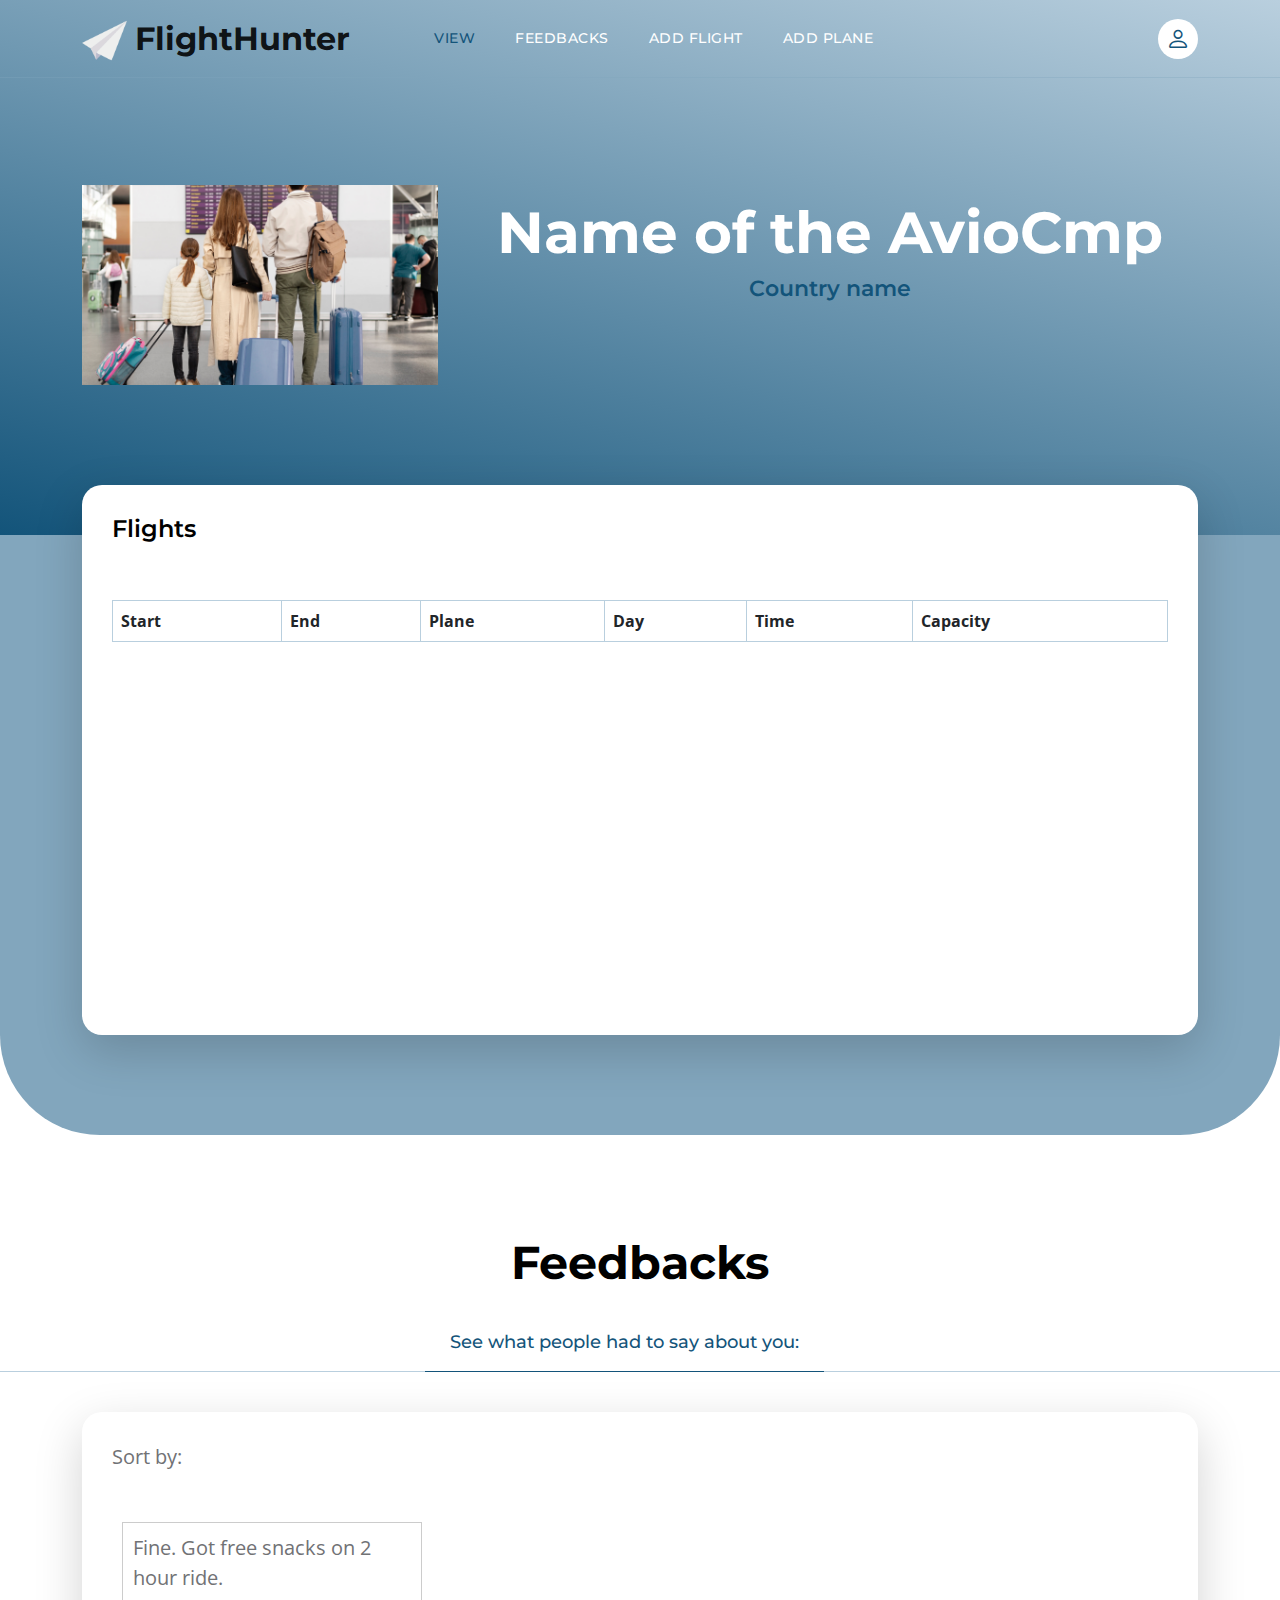
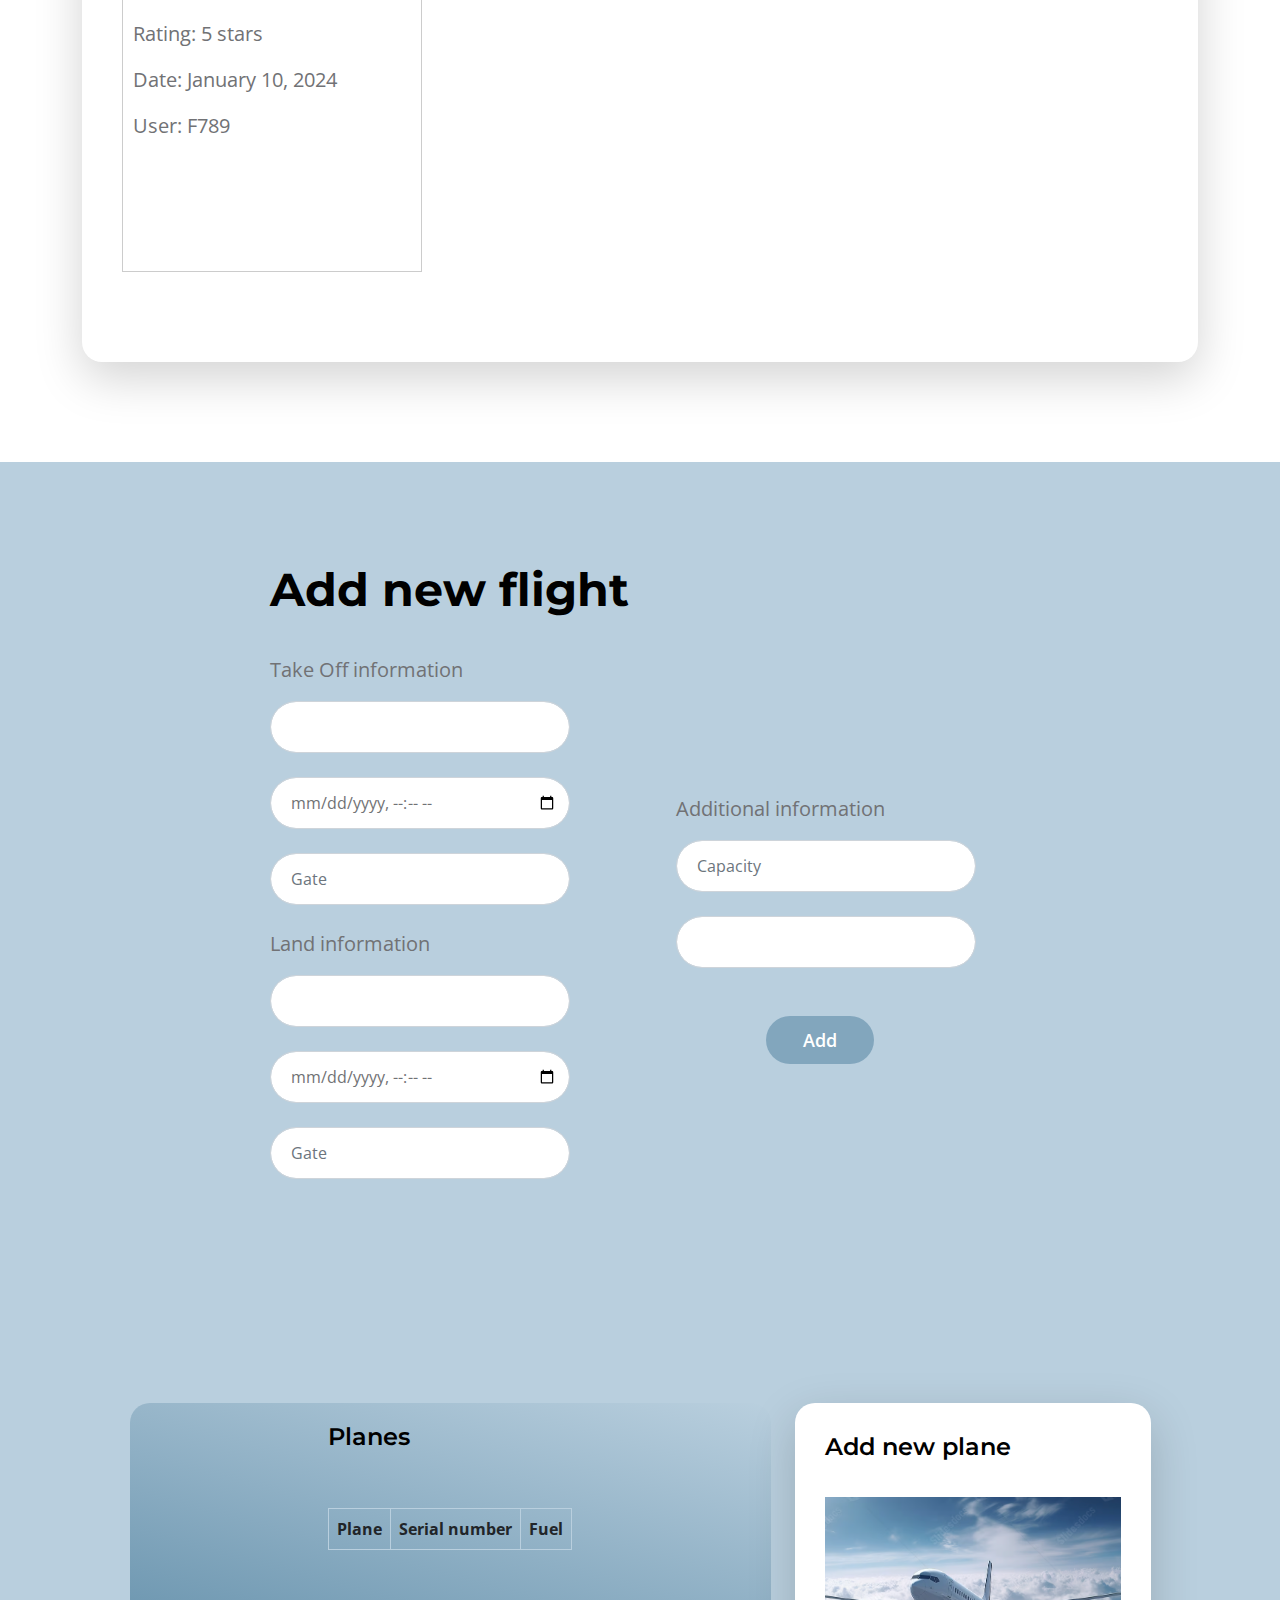
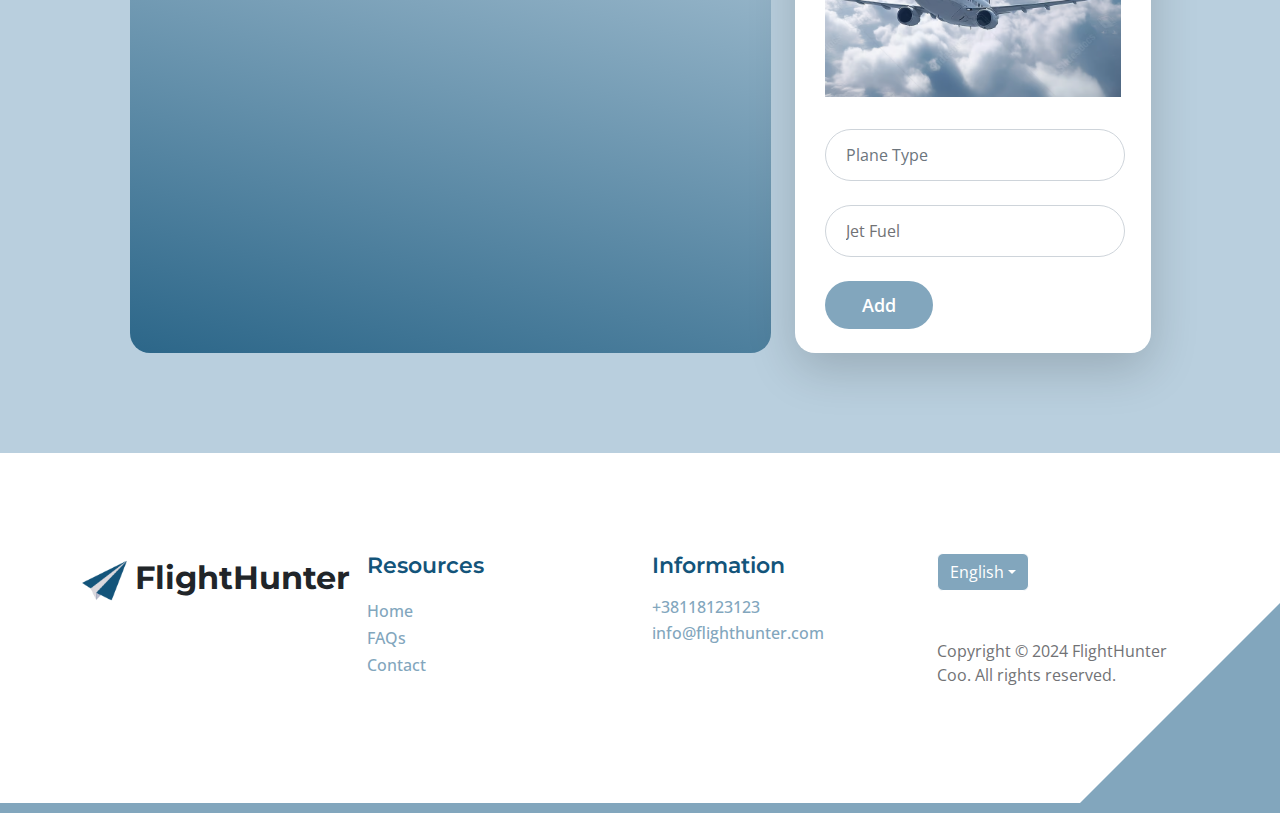
==== Client/companies.html @ 27e5ece5 "picker za datume na osnovu destinacija" ====
<!doctype html>
<html lang="en">
    <head>
        <meta charset="utf-8">
        <meta name="viewport" content="width=device-width, initial-scale=1">
        <title>Company</title>
        <!--CSS-->        
        <link rel="preconnect" href="https://fonts.googleapis.com">     
        <link rel="preconnect" href="https://fonts.gstatic.com" crossorigin>
        <link href="https://fonts.googleapis.com/css2?family=Montserrat:wght@500;600;700&family=Open+Sans&display=swap" rel="stylesheet">                       
        <link href="css/bootstrap.min.css" rel="stylesheet">
        <link href="css/bootstrap-icons.css" rel="stylesheet">
        <link href="css/style.css" rel="stylesheet">      
    </head>
    <body>
        <nav class="navbar navbar-expand-lg">
            <div class="container">
                <a class="navbar-brand" href="#top">
                    <img src="images/logo.png" style="height: 45px;" alt="FlightHunter Logo">
                    <span>FlightHunter</span>
                </a>
                <div class="d-lg-none ms-auto me-4">
                    <a href="#top" class="navbar-icon bi-person smoothscroll"></a>
                </div>

                <button class="navbar-toggler" type="button" data-bs-toggle="collapse" data-bs-target="#navbarNav" aria-controls="navbarNav" aria-expanded="false" aria-label="Toggle navigation">
                    <span class="navbar-toggler-icon"></span>
                </button>

                <div class="collapse navbar-collapse" id="navbarNav">
                    <ul class="navbar-nav ms-lg-5 me-lg-auto">
                        <li class="nav-item">
                            <a class="nav-link click-scroll" href="#section_1">View</a>
                        </li>
                        <li class="nav-item">
                            <a class="nav-link click-scroll" href="#section_2">Feedbacks</a>
                        </li>    
                        <li class="nav-item">
                            <a class="nav-link click-scroll" href="#section_3">Add Flight</a>
                        </li>   
                        <li class="nav-item">
                            <a class="nav-link click-scroll" href="#section_4">Add Plane</a>
                        </li>    
                                                
                    </ul>
                    <!--LOGOVANJE/PRIJAVLJIVANJE-->
                    <div class="d-none d-lg-block nav-item dropdown">
                        <a href="login-register.html" id="button" class="navbar-icon bi-person smoothscroll inactive" role="button" data-bs-toggle="dropdown" aria-expanded="false"></a>
                        <ul class="dropdown-menu dropdown-menu-light" aria-labelledby="navbarLightDropdownMenuLink">
                          <button class="dropdown-item signOut" id="button" type="button">Sign Out</button>
                        </ul>
                    </div>
                    </div>
                </div>
            </div>
        </nav>
        <section class="hero-section d-flex justify-content-center align-items-center" id="section_1">
            <div class="container">
                <div class="row">
                    <div class="col-lg-4 col-12 mx-auto">
                        
                        <img src="images/airport.jpg" class="custom-block-image img-fluid" alt="">
                    </div>
                    <div class="col-lg-8 col-12 mx-auto">
                        
                        <br><br>
                        <h1 class="text-white text-center">Name of the AvioCmp</h1>
                        <h6 class="text-center">Country name</h6>
                    </div>
                </div>
            </div>
        </section>

        <section class="featured-section">
            <div class="container">
                <div class="row justify-content-center">
                    <div class="col-lg-14 col-12 mb-4 mb-lg-0" >
                        <div class="custom-block bg-white shadow-lg">
                            <div class="table-responsive">
                                <h5>Flights</h5><br><br>
                                <table class="flightsTable">
                                    <tr>
                                        <th>Start</th>
                                        <th>End</th>
                                        <th>Plane</th>
                                        <th>Day</th>
                                        <th>Time</th>
                                        <th>Capacity</th>
                                    </tr>
                                </table>
                            </div>                              
                        </div>
                    </div>
                </div>
            </div>
        </section>

        <section class="explore-section section-padding" id="section_2">
            <div class="container">
                <div class="row">
                    <div class="col-12 text-center">
                        <h2 class="mb-4">Feedbacks</h1>
                    </div>
                </div>
            </div>
            <div class="container-fluid">
                <div class="row">
                    <ul class="nav nav-tabs" id="myTab" role="tablist">                           
                        <li class="nav-item" role="presentation">
                            <button class="nav-link active" id="education-tab" data-bs-toggle="tab" data-bs-target="#education-tab-pane" type="button" role="tab" aria-controls="education-tab-pane" aria-selected="false">See what people had to say about you:</button>
                        </li>
                    </ul>
                </div>
            </div>
            <div class="container">
                <div class="row justify-content-center">
                    <div class="col-lg-14 col-12 mb-0" >
                        <div class="custom-block bg-white shadow-lg">
                            <div>
                                <p>Sort by:  </p>
                            </div><br>
                            <div class="feedback-container feedbackList">
                                <div class="feedback-item">
                                    <div class="comment-container">
                                        <p class="comment">Fine. Got free snacks on 2 hour ride.</p>
                                    </div>
                                    <p class="rate">Rating: 5 stars</p>
                                    <p class="date">Date: January 10, 2024</p>
                                    <p class="user">User: F789</p>
                                </div>
                            </div>                            
                        </div>
                    </div>
                </div>
            </div>
        </section>
        <!--ADD NEW FLIGHT-->
        <section class="section-padding contact-section" id="section_3" style="background-color: #b9cfde;">
            <div class="container ">
                <div class="col-lg-9 col-9 mx-auto" style="background-color: #b9cfde;">
                    <div style="background-color: #b9cfde;">
                        <div class="ms-lg-5">
                            <h2 class="mb-4">Add new flight</h2>
                            <div style=" margin-top: 30px">
                                <form method="get" class="custom-form mt-4 pt-2 mb-lg-0 mb-5" role="add">
                                    <div class="row d-flex align-items-center">
                                        <div class="col-lg-6 col-12 mb-4 mb-lg-0">
                                                    <p>Take Off information</p>
                                                    <select type="text" class="form-control takeOffAirportList" id="takeOffAirport" name="takeOffAirport" style="width: 300px;"></select>
                                                    <input type="datetime-local" class="form-control takeOffDate" id="takeOffDate" name="takeOffDate" style="width: 300px;">
                                                    <input type="number" class="form-control takeOffGate" id="takeOffGate" name="takeOffGate" min="1" placeholder="Gate" style="width: 300px;">
                                                    
                                                    <p>Land information</p>
                                                    <select type="text" class="form-control landAirportList" id="landAirport" name="landAirport" style="width: 300px;"></select>
                                                    <input type="datetime-local" class="form-control landDate" id="landDate" name="landDate" style="width: 300px;">
                                                    <input type="number" class="form-control landGate" id="landGate" name="landGate" min="1" placeholder="Gate" style="width: 300px;">
                                                </div>
                                                <br>
                                                <div class="col-lg-6 col-12 align-items-center">
                                                    <p>Additional information</p>
                                                    <input type="number" class="form-control capacity" id="capacity" name="capacity" min="1" placeholder="Capacity" style="width: 300px;">
                                                    <select type="text" class="form-control planeList" id="plane" name="plane" style="width: 300px;"></select><br>
                                                    <input type="button" class="custom-btn addFlight" style="margin-left: 90px;" value="   Add   ">
                                                </div>
                                            </div>                                          
                                        </form>
                                    </div>
                                </div>
                            </div>                      
                    </div>
                </div>
                
            </section>

            <section class="section-padding contact-section" id="section_4" style="background-color: #b9cfde;">
                <div class="container ">
                    <div class="row justify-content-center">
                        <div class="col-lg-7 col-12">
                            <div class="custom-block custom-block-overlay">
                                <div class="d-flex flex-column h-100">
                                    <div class="custom-block-overlay-text d-flex justify-content-center align-items-center">
                                        <div class="table-responsive">
                                            <h5>Planes</h5><br><br>
                                            <table class="planesTable">
                                                <tr>
                                                    <th>Plane</th>
                                                    <th>Serial number</th>
                                                    <th>Fuel</th>
                                                
                                                </tr>
                                            </table>
                                        </div>        
                                    </div>
                                    <div class="section-overlay"></div>
                                </div>
                            </div>
                        </div>
                        <div class="col-lg-4 col-12 mb-4 mb-lg-0">
                            <div class="custom-block bg-white shadow-lg">
                                <div class="align-items-center">
                                    <div class="align-items-center">
                                        <h5 class="mb-2">Add new plane</h5>
                                        <img src="images/picplane.avif" class="custom-block-image img-fluid" style="max-height: 20%;" alt="">
                                        
                                        <div>
                                            <form method="get" class="custom-form mt-4 pt-2 mb-lg-0 mb-5 align-items-center" role="add">
                                                <div class="align-items-center">
                                                    <input type="text" class="form-control planeType" id="planeType" name="planeType" placeholder="Plane Type" style="width: 300px;">
                                                    <select type="text" class="form-control fuelList" id="fuel" name="fuel" style="width: 300px;">
                                                        <option value="jetFuel">Jet Fuel</option>
                                                        <option value="avgas">AVGAS</option>
                                                        <option value="gas">Gasoline</option>
                                                        <option value="bio">Biofuels</option>
                                                        <option value="jetA">Jet A</option>
                                                        <option value="jetB">Jet B</option>
                                                    </select>
                                                    <input type="button" class="custom-btn addPlane" value="   Add   ">                                                                                           
                                                </div>
                                            </form>
                                        </div>
                                    </div>
                                </div>                              
                            </div>
                        </div>
                    </div>
                </div>
                    
            </section>
            
        </main>

<footer class="site-footer section-padding">
            <div class="container">
                <div class="row">
                    <div class="col-lg-3 col-12 mb-4 pb-2">
                        <a class="navbar-brand mb-2" href="#top">
                            <img src="images/logo-dark.png" style="height: 45px;" alt="FlightHunter Logo">
                            <span>FlightHunter</span>
                        </a>
                    </div>
                    <div class="col-lg-3 col-md-4 col-6">
                        <h6 class="site-footer-title mb-3">Resources</h6>
                        <ul class="site-footer-links">
                            <li class="site-footer-link-item">
                                <a href="#" class="site-footer-link">Home</a>
                            </li>
                            <li class="site-footer-link-item">
                                <a href="#" class="site-footer-link">FAQs</a>
                            </li>
                            <li class="site-footer-link-item">
                                <a href="#" class="site-footer-link">Contact</a>
                            </li>
                        </ul>
                    </div>
                    <div class="col-lg-3 col-md-4 col-6 mb-4 mb-lg-0">
                        <h6 class="site-footer-title mb-3">Information</h6>

                        <p class="text-white d-flex mb-1">
                            <a href="tel: 305-240-9671" class="site-footer-link">
                                +38118123123
                            </a>
                        </p>
                        <p class="text-white d-flex">
                            <a href="mailto:info@company.com" class="site-footer-link">
                                info@flighthunter.com
                            </a>
                        </p>
                    </div>
                    <!--Odabir jezika, nema potrebe da realizujemo-->
                    <div class="col-lg-3 col-md-4 col-12 mt-4 mt-lg-0 ms-auto">
                        <div class="dropdown">
                            <button class="btn btn-secondary dropdown-toggle" type="button" data-bs-toggle="dropdown" aria-expanded="false">
                            English</button>
                            <ul class="dropdown-menu">
                                <li><button class="dropdown-item" type="button">Serbian</button></li>
                            </ul>
                        </div>

                        <p class="copyright-text mt-lg-5 mt-4">Copyright © 2024 FlightHunter Coo. All rights reserved.
                        
                    </div>

                </div>
            </div>
        </footer>


        <!-- JAVASCRIPT FILES -->
        <script src="js/jquery.min.js"></script>
        <script src="js/bootstrap.bundle.min.js"></script>
        <script src="js/jquery.sticky.js"></script>
        <script src="js/click-scroll.js"></script>
        <script src="js/custom.js"></script>
        <script src="js/companyView.js" type="module"></script>

    </body>
    </html>
---- Client/css/style.css ----
:root {
  --white-color:                  #ffffff;
  --primary-color:                #13547a;
  --secondary-color:              #82A6BD;
  --section-bg-color:             #f0f8ff;
  --custom-btn-bg-color:          #82A6BD;
  --custom-btn-bg-hover-color:    #13547a;
  --dark-color:                   #000000;
  --p-color:                      #717275;
  --border-color:                 #4B7D9C;
  --link-hover-color:             #13547a;

  --body-font-family:             'Open Sans', sans-serif;
  --title-font-family:            'Montserrat', sans-serif;

  --h1-font-size:                 58px;
  --h2-font-size:                 46px;
  --h3-font-size:                 32px;
  --h4-font-size:                 28px;
  --h5-font-size:                 24px;
  --h6-font-size:                 22px;
  --p-font-size:                  20px;
  --menu-font-size:               14px;
  --btn-font-size:                18px;
  --copyright-font-size:          16px;

  --border-radius-large:          100px;
  --border-radius-medium:         20px;
  --border-radius-small:          10px;

  --font-weight-normal:           400;
  --font-weight-medium:           500;
  --font-weight-semibold:         600;
  --font-weight-bold:             700;
}

body {
  background-color: var(--white-color);
  font-family: var(--body-font-family); 
}
h2,
h3,
h4,
h5,
h6 {
  color: var(--dark-color);
}
h1,
h2,
h3,
h4,
h5,
h6 {
  font-family: var(--title-font-family); 
  font-weight: var(--font-weight-semibold);
}

h1 {
  font-size: var(--h1-font-size);
  font-weight: var(--font-weight-bold);
}

h2 {
  font-size: var(--h2-font-size);
  font-weight: var(--font-weight-bold);
}

h3 {
  font-size: var(--h3-font-size);
}

h4 {
  font-size: var(--h4-font-size);
}

h5 {
  font-size: var(--h5-font-size);
}

h6 {
  color: var(--primary-color);
  font-size: var(--h6-font-size);
}

p {
  color: var(--p-color);
  font-size: var(--p-font-size);
  font-weight: var(--font-weight-normal);
}

ul li {
  color: var(--p-color);
  font-size: var(--p-font-size);
  font-weight: var(--font-weight-normal);
}

a, 
button {
  touch-action: manipulation;
  transition: all 0.3s;
}

a {
  display: inline-block;
  color: var(--primary-color);
  text-decoration: none;
}

a:hover {
  color: var(--link-hover-color);
}

b,
strong {
  font-weight: var(--font-weight-bold);
}


/*SECTION*/
.section-padding {
  padding-top: 100px;
  padding-bottom: 100px;
}
.section-bg {
  background-color: var(--section-bg-color);
}
.section-overlay {
  background-image: linear-gradient(15deg, #13547a 0%, #B9CFDE 100%);
  position: absolute;
  top: 0;
  left: 0;
  pointer-events: none;
  width: 100%;
  height: 100%;
  opacity: 0.85;
}
.section-overlay + .container {
  position: relative;
}
.tab-content {
  background-color: var(--white-color);
  border-radius: var(--border-radius-medium);
}
.nav-tabs {
  border-bottom: 1px solid #B9CFDE;
  margin-bottom: 40px;
  justify-content: center;
}
.nav-tabs .nav-link {
  border-radius: 0;
  border-top: 0;
  border-right: 0;
  border-left: 0;
  color: var(--p-color);
  font-family: var(--title-font-family);
  font-size: var(--btn-font-size);
  font-weight: var(--font-weight-medium);
  padding: 15px 25px;
  transition: all 0.3s;
}
.nav-tabs .nav-link:first-child {
  margin-right: 20px;
}
.nav-tabs .nav-item.show .nav-link, 
.nav-tabs .nav-link.active,
.nav-tabs .nav-link:focus, 
.nav-tabs .nav-link:hover {
  border-bottom-color: var(--primary-color);
  color: var(--primary-color);
}


/*CUSTOM ICON COLOR*/
.custom-icon {
  color: var(--secondary-color);
}


/*CUSTOM BUTTON*/
.custom-btn {
  background: var(--custom-btn-bg-color);
  border: 2px solid transparent;
  border-radius: var(--border-radius-large);
  color: var(--white-color);
  font-size: var(--btn-font-size);
  font-weight: var(--font-weight-semibold);
  line-height: normal;
  transition: all 0.3s;
  padding: 10px 20px;
}
.custom-btn:hover {
  background: var(--custom-btn-bg-hover-color);
  color: var(--white-color);
}
.custom-border-btn {
  background: transparent;
  border: 2px solid var(--custom-btn-bg-color);
  color: var(--custom-btn-bg-color);
}
.custom-border-btn:hover {
  background: var(--custom-btn-bg-color);
  border-color: transparent;
  color: var(--white-color);
}
.custom-btn-bg-white {
  border-color: var(--white-color);
  color: var(--white-color);
}


/*SITE HEADER*/
.site-header {
  background-image: linear-gradient(15deg, #13547a 0%, #B9CFDE 100%);
  padding-top: 150px;
  padding-bottom: 80px;
}
.site-header .container {
  height: 100%;
}
.breadcrumb-item+.breadcrumb-item::before,
.breadcrumb-item a:hover,
.breadcrumb-item.active {
  color: var(--white-color);
}
.site-header .custom-icon {
  color: var(--white-color);
  font-size: var(--h4-font-size);
}
.site-header .custom-icon:hover {
  color: var(--secondary-color);
}
/*NAVIGATION*/
.sticky-wrapper {
  position: absolute;
  top: 0;
  right: 0;
  left: 0;
}
.sticky-wrapper.is-sticky .navbar {
  background-color: var(--secondary-color);
}
.navbar {
  background: transparent;
  border-bottom: 1px solid rgba(130, 166, 189, 0.35);
  z-index: 9;
}
.navbar-brand,
.navbar-brand:hover {
  font-size: var(--h3-font-size);
  font-weight: var(--font-weight-bold);
  display: block;
}
.navbar-brand span {
  font-family: var(--title-font-family);
}
.navbar-expand-lg .navbar-nav .nav-link {
  border-radius: var(--border-radius-large);
  margin: 10px;
  padding: 10px;
}
.navbar-nav .nav-link {
  display: inline-block;
  color: var(--white-color);
  font-family: var(--title-font-family); 
  font-size: var(--menu-font-size);
  font-weight: var(--font-weight-medium);
  text-transform: uppercase;
  letter-spacing: 0.5px;
  position: relative;
  padding-top: 15px;
  padding-bottom: 15px;
}
.navbar-nav .nav-link.active, 
.navbar-nav .nav-link:hover {
  color: var(--primary-color);
}
.navbar .dropdown-menu {
  background: var(--white-color);
  box-shadow: 0 1rem 3rem rgba(0,0,0,.175);
  border: 0;
  display: inherit;
  opacity: 0;
  min-width: 9rem;
  margin-top: 20px;
  padding: 13px 0 10px 0;
  transition: all 0.3s;
  pointer-events: none;
}
.navbar .dropdown-menu::before {
  content: "";
  width: 0;
  height: 0;
  border-left: 20px solid transparent;
  border-right: 20px solid transparent;
  border-bottom: 15px solid var(--white-color);
  position: absolute;
  top: -10px;
  left: 10px;
}
.navbar .dropdown-item {
  display: inline-block;
  color: var(--p-bg-color);
  font-family: var(--title-font-family); 
  font-size: var(--menu-font-size);
  font-weight: var(--font-weight-medium);
  text-transform: uppercase;
  letter-spacing: 0.5px;
  position: relative;
}
.navbar .dropdown-item.active, 
.navbar .dropdown-item:active,
.navbar .dropdown-item:focus, 
.navbar .dropdown-item:hover {
  background: transparent;
  color: var(--primary-color);
}
.navbar .dropdown-toggle::after {
  content: "\f282";
  display: inline-block;
  font-family: bootstrap-icons !important;
  font-size: var(--copyright-font-size);
  font-style: normal;
  font-weight: normal !important;
  font-variant: normal;
  text-transform: none;
  line-height: 1;
  vertical-align: -.125em;
  -webkit-font-smoothing: antialiased;
  -moz-osx-font-smoothing: grayscale;
  position: relative;
  left: 2px;
  border: 0;
}
@media screen and (min-width: 992px) {
  .navbar .dropdown:hover .dropdown-menu {
    opacity: 1;
    margin-top: 0;
    pointer-events: auto;
  }
}
.navbar-icon {
  background: var(--white-color);
  border-radius: var(--border-radius-large);
  display: inline-block;
  font-size: var(--h5-font-size);
  width: 40px;
  height: 40px;
  line-height: 40px;
  text-align: center;
  transition: all 0.3s ease;
}

.navbar-icon:hover {
  background: var(--primary-color);
  color: var(--white-color);
}

.navbar-toggler {
  border: 0;
  padding: 0;
  cursor: pointer;
  margin: 0;
  width: 30px;
  height: 35px;
  outline: none;
}

.navbar-toggler:focus {
  outline: none;
  box-shadow: none;
}

.navbar-toggler[aria-expanded="true"] .navbar-toggler-icon {
  background: transparent;
}

.navbar-toggler[aria-expanded="true"] .navbar-toggler-icon:before,
.navbar-toggler[aria-expanded="true"] .navbar-toggler-icon:after {
  transition: top 300ms 50ms ease, -webkit-transform 300ms 350ms ease;
  transition: top 300ms 50ms ease, transform 300ms 350ms ease;
  transition: top 300ms 50ms ease, transform 300ms 350ms ease, -webkit-transform 300ms 350ms ease;
  top: 0;
}

.navbar-toggler[aria-expanded="true"] .navbar-toggler-icon:before {
  transform: rotate(45deg);
}

.navbar-toggler[aria-expanded="true"] .navbar-toggler-icon:after {
  transform: rotate(-45deg);
}

.navbar-toggler .navbar-toggler-icon {
  background: var(--white-color);
  transition: background 10ms 300ms ease;
  display: block;
  width: 30px;
  height: 2px;
  position: relative;
}

.navbar-toggler .navbar-toggler-icon:before,
.navbar-toggler .navbar-toggler-icon:after {
  transition: top 300ms 350ms ease, -webkit-transform 300ms 50ms ease;
  transition: top 300ms 350ms ease, transform 300ms 50ms ease;
  transition: top 300ms 350ms ease, transform 300ms 50ms ease, -webkit-transform 300ms 50ms ease;
  position: absolute;
  right: 0;
  left: 0;
  background: var(--white-color);
  width: 30px;
  height: 2px;
  content: '';
}

.navbar-toggler .navbar-toggler-icon::before {
  top: -8px;
}

.navbar-toggler .navbar-toggler-icon::after {
  top: 8px;
}

/*SECTIONS*/
.hero-section {
  background-image: linear-gradient(15deg, #13547a 0%, #B9CFDE 100%);
  position: relative;
  overflow: hidden;
  padding-top: 150px;
  padding-bottom: 150px;
}

.hero-section .input-group {
  background-color: var(--white-color);
  border-radius: var(--border-radius-large);
  padding: 10px 15px;
}

.hero-section .input-group-text {
  background-color: transparent;
  border: 0;
}

.hero-section input[type="search"] {
  border: 0;
  box-shadow: none;
  margin-bottom: 0;
  padding-left: 0;
}

.hero-section button[type="submit"] {
  background-color: var(--primary-color);
  border: 0;
  border-radius: var(--border-radius-large) !important;
  color: var(--white-color);
  max-width: 150px;
}


/*SECTIONS-SEPARATE*/
.featured-section {
  background-color: var(--secondary-color);
  border-radius: 0 0 100px 100px;
  padding-bottom: 100px;
}

.featured-section .row {
  position: relative;
  bottom: 50px; 
  margin-bottom: -50px; 
}

.custom-block {
  border-radius: var(--border-radius-medium);
  position: relative;
  overflow: hidden;
  padding: 30px;
  transition: all 0.3s ease;
  height: 550px;
}

.custom-block:hover {
  background-color: var(--secondary-color);
  transform: translateY(-3px);
}

.custom-block > a {
  width: 100%;
}

.custom-block-image {
  display: block;
  width: 100%;
  height: 200px;
  object-fit: cover;
  margin-top: 35px;
}

.custom-block .rounded-pill {
  border-radius: 5px !important;
  display: flex;
  justify-content: center;
  text-align: center;
  width: 30px;
  height: 30px;
  line-height: 20px;
}

.custom-block-overlay {
  height: 100%;
  min-height: 550px; 
  padding: 0;
}

.custom-block-overlay > a {
  height: 100%;
}

.custom-block-overlay .custom-block-image {
  border-radius: var(--border-radius-medium);
  display: block;
  height: 100%;
  margin-top: 0;
}

.custom-block-overlay-text {
  position: absolute;
  z-index: 2;
  top: 0;
  right: 0;
  left: 0;
  padding: 20px; 
}

/*TABLE*/
table {
  font-family: 'Open Sans', sans-serif;
  border-collapse: collapse;
  width: 100%;
  border-radius: var(--border-radius-large);
  margin-bottom: 5px;
  padding-top: 5px;
  padding-bottom: 5px;
  padding-left: 15px;
  outline: none;
}

td, th {
  border: 1px solid #b9cfde;
  text-align: left;
  padding: 8px;
}

tr:nth-child(even) {
  background-color: #b9cfde;
}
/*FEEDBACK*/
.feedback-container {
  display: flex;
  overflow-x: auto;
  white-space: nowrap;
  padding: 10px;
}

.feedback-item {
  flex: 0 0 auto;
  width: 300px; 
  height: 350px;
  margin-right: 10px;
  border: 1px solid #ccc; 
  padding: 10px;
  
}
.feedback-items {
  flex: 0 0 auto;
  width:98%; 
  height: 20%;
  margin-right: 10px;
  border: 1px solid #ccc; 
  padding: 10px;
  
}

.comment-container {
  margin-bottom: 10px; 
  overflow: hidden;
  text-overflow: ellipsis;
  white-space: normal;
}


.feedback-item:hover {
  background-color: #E3EEF7;
}
/*PAGINATION*/
.pagination {
  margin-top: 40px;
}
.page-link {
  border: 0;
  border-radius: var(--border-radius-small);
  color: var(--p-color);
  font-family: var(--title-font-family);
  margin: 0 5px;
  padding: 10px 20px;
}
.page-link:hover,
.page-item:first-child .page-link:hover,
.page-item:last-child .page-link:hover {
  background-color: var(--secondary-color);
  color: var(--white-color);
}
.page-item:first-child .page-link {
  margin-right: 10px;
}
.page-item:first-child .page-link,
.page-item:last-child .page-link {
  background-color: var(--section-bg-color);
  border-radius: var(--border-radius-small);
}
.active>.page-link, .page-link.active {
  background-color: var(--secondary-color);
  border-color: var(--secondary-color);
}

/*FORM*/
.custom-form .form-control {
  border-radius: var(--border-radius-large);
  color: var(--p-color);
  margin-bottom: 24px;
  padding-top: 13px;
  padding-bottom: 13px;
  padding-left: 20px;
  outline: none;
}

.form-floating>label {
  padding-left: 20px;
}

.custom-form button[type="submit"] {
  background: var(--custom-btn-bg-color);
  border: none;
  border-radius: var(--border-radius-large);
  color: var(--white-color);
  font-family: var(--title-font-family);
  font-size: var(--p-font-size);
  font-weight: var(--font-weight-semibold);
  transition: all 0.3s;
  margin-bottom: 0;
}

.custom-form button[type="submit"]:hover,
.custom-form button[type="submit"]:focus {
  background: var(--custom-btn-bg-hover-color);
  border-color: transparent;
}


/*FOOTER*/
.site-footer {
  border-bottom: 10px solid var(--secondary-color);
  position: relative;
}

.site-footer::after {
  content: "";
  position: absolute;
  bottom: 0;
  right: 0;
  width: 0;
  height: 0;
  border-style: solid;
  border-width: 0 0 200px 200px;
  border-color: transparent transparent var(--secondary-color) transparent;
  pointer-events: none;
}

.site-footer-title {
  color: var(--primary-color); 
}

.site-footer .dropdown-menu {
  padding: 0;
}

.site-footer .dropdown-item {
  color: var(--p-color);
  font-size: var(--menu-font-size);
  font-weight: var(--font-weight-medium);
  padding: 4px 18px;
}

.site-footer .dropdown-item:hover {
  background-color: transparent;
  color: var(--primary-color);
}

.site-footer .dropdown-menu li:first-child .dropdown-item {
  padding-top: 10px;
}

.site-footer .dropdown-menu li:last-child .dropdown-item {
  padding-bottom: 12px;
}

.site-footer .dropdown-toggle {
  background-color: var(--secondary-color);
  border-color: var(--white-color);
}

.site-footer .dropdown-toggle:hover {
  background-color: var(--primary-color);
  border-color: transparent;
}

.site-footer-links {
  padding-left: 0;
}

.site-footer-link-item {
  display: block;
  list-style: none;
  line-height: normal;
}

.site-footer-link {
  color: var(--secondary-color);
  font-size: var(--copyright-font-size);
  font-weight: var(--font-weight-medium);
  line-height: normal;
}

.copyright-text {
  font-size: var(--copyright-font-size);
}



/*RESPONSIVE*/
@media screen and (max-width: 991px) {
  h1 {
    font-size: 48px;
  }

  h2 {
    font-size: 36px;
  }

  h3 {
    font-size: 32px;
  }

  h4 {
    font-size: 28px;
  }

  h5 {
    font-size: 20px;
  }

  h6 {
    font-size: 18px;
  }

  .section-padding {
    padding-top: 50px;
    padding-bottom: 50px;
  }
  
  .navbar {
    background-color: var(--secondary-color);
  }

  .navbar-nav .dropdown-menu {
    position: relative;
    left: 10px;
    opacity: 1;
    pointer-events: auto;
    max-width: 155px;
    margin-top: 10px;
    margin-bottom: 15px;
  }

  .navbar-expand-lg .navbar-nav {
    padding-bottom: 20px;
  }

  .navbar-expand-lg .navbar-nav .nav-link {
    padding: 0;
  }

  .nav-tabs .nav-link:first-child {
    margin-right: 5px;
  }

  .nav-tabs .nav-link {
    font-size: var(--copyright-font-size);
    padding: 10px;
  }

  .featured-section {
    border-radius: 0 0 80px 80px;
    padding-bottom: 50px;
  }

  .custom-block-topics-listing .custom-block-image {
    width: auto;
  }

  .custom-block-topics-listing > .d-flex,
  .custom-block-topics-listing-info,
  .custom-block-topics-listing a {
    flex-direction: column;
  }

  .timeline-container .vertical-scrollable-timeline .list-progress {
    height: 75%;
  }

  .timeline-container .vertical-scrollable-timeline li {
    padding-left: 135px;
  }

  .subscribe-form-wrap {
    padding-top: 30px;
    padding-bottom: 0;
  }
}

@media screen and (max-width: 480px) {
  h1 {
    font-size: 36px;
  }

  h2 {
    font-size: 28px;
  }

  h3 {
    font-size: 26px;
  }

  h4 {
    font-size: 22px;
  }

  h5 {
    font-size: 20px;
  }
}

#login-container, #register-container, #comp-container {
  background-color: rgba(255, 255, 255, 0.8);
  padding: 30px; 
  border-radius: 10px;
  text-align: center;
  border-radius: (--border-radius-small);
  transition: all 0.3s; 
  margin: 0 auto;
}
#register-link, #login-link, #comp-link{
  cursor: pointer;
  color:  #13547a;
  text-decoration: underline;
}
#register-container {
  width: 500%; 
  display: none;
}
#comp-container {
  display: none;
}
.n2 {
  background-color: #13547a;
  color: white;
  padding: 10px;
  width: 100%;
  text-align: center;
  position: fixed;
}
#f2 {
  background-color: #13547a;
  color: white;
  padding: 10px;
  width: 100%;
  text-align: center;
  position: fixed;
  bottom: 0;
}
#banner{
  background: transparent; 
  color: #13547a;
  padding: 10px; 
  width: 100%; 
  text-align: center; 
  position: fixed; 
  top: 0;
  z-index: 1000; 
}
#banner img {
  width: 50px; 
  margin-right: 10px;
}
#banner h2 {
  display: inline-block;
}
/*FAQs */             
.faq-section .accordion-item {
  border: 0;
}
.faq-section .accordion-button {
  font-size: var(--h6-font-size);
  font-weight: var(--font-weight-semibold);
}
.faq-section .accordion-item:first-of-type .accordion-button {
  border-radius: var(--border-radius-large);
}
.faq-section .accordion-button:not(.collapsed) {
  border-radius: var(--border-radius-large);
  box-shadow: none;
  color: var(--primary-color);
}
.faq-section .accordion-body {
  color: var(--p-color);
  font-size: var(--btn-font-size);
  line-height: 40px;
}
.google-map {
  border-radius: var(--border-radius-medium);
}
.contact-form .form-floating>textarea {
  border-radius: var(--border-radius-medium);
  height: 150px;
}

.custom-block-blue {
  border-radius: var(--border-radius-medium);
  position: relative;
  overflow: hidden;
  padding: 30px;
  transition: all 0.3s ease;
  height: 550px;
}
.custom-block-blue:hover {
  background-color: #bcd7e8;
  transform: translateY(-3px);
}
.rating {
  font-size: 24px;
  cursor: pointer;
}

.rating i {
  color: white;
}

.rating i:hover,
.rating i.active {
  color: var(--primary-color);
}
.custom-form .form-control1 {
  border-radius: var(--border-radius-medium);
  color: var(--p-color);
  margin-bottom: 24px;
  padding-top: 13px;
  padding-bottom: 13px;
  padding-left: 20px;
  outline: none;
  width: 100%;
  resize: none; 
  height: 220px; 
}
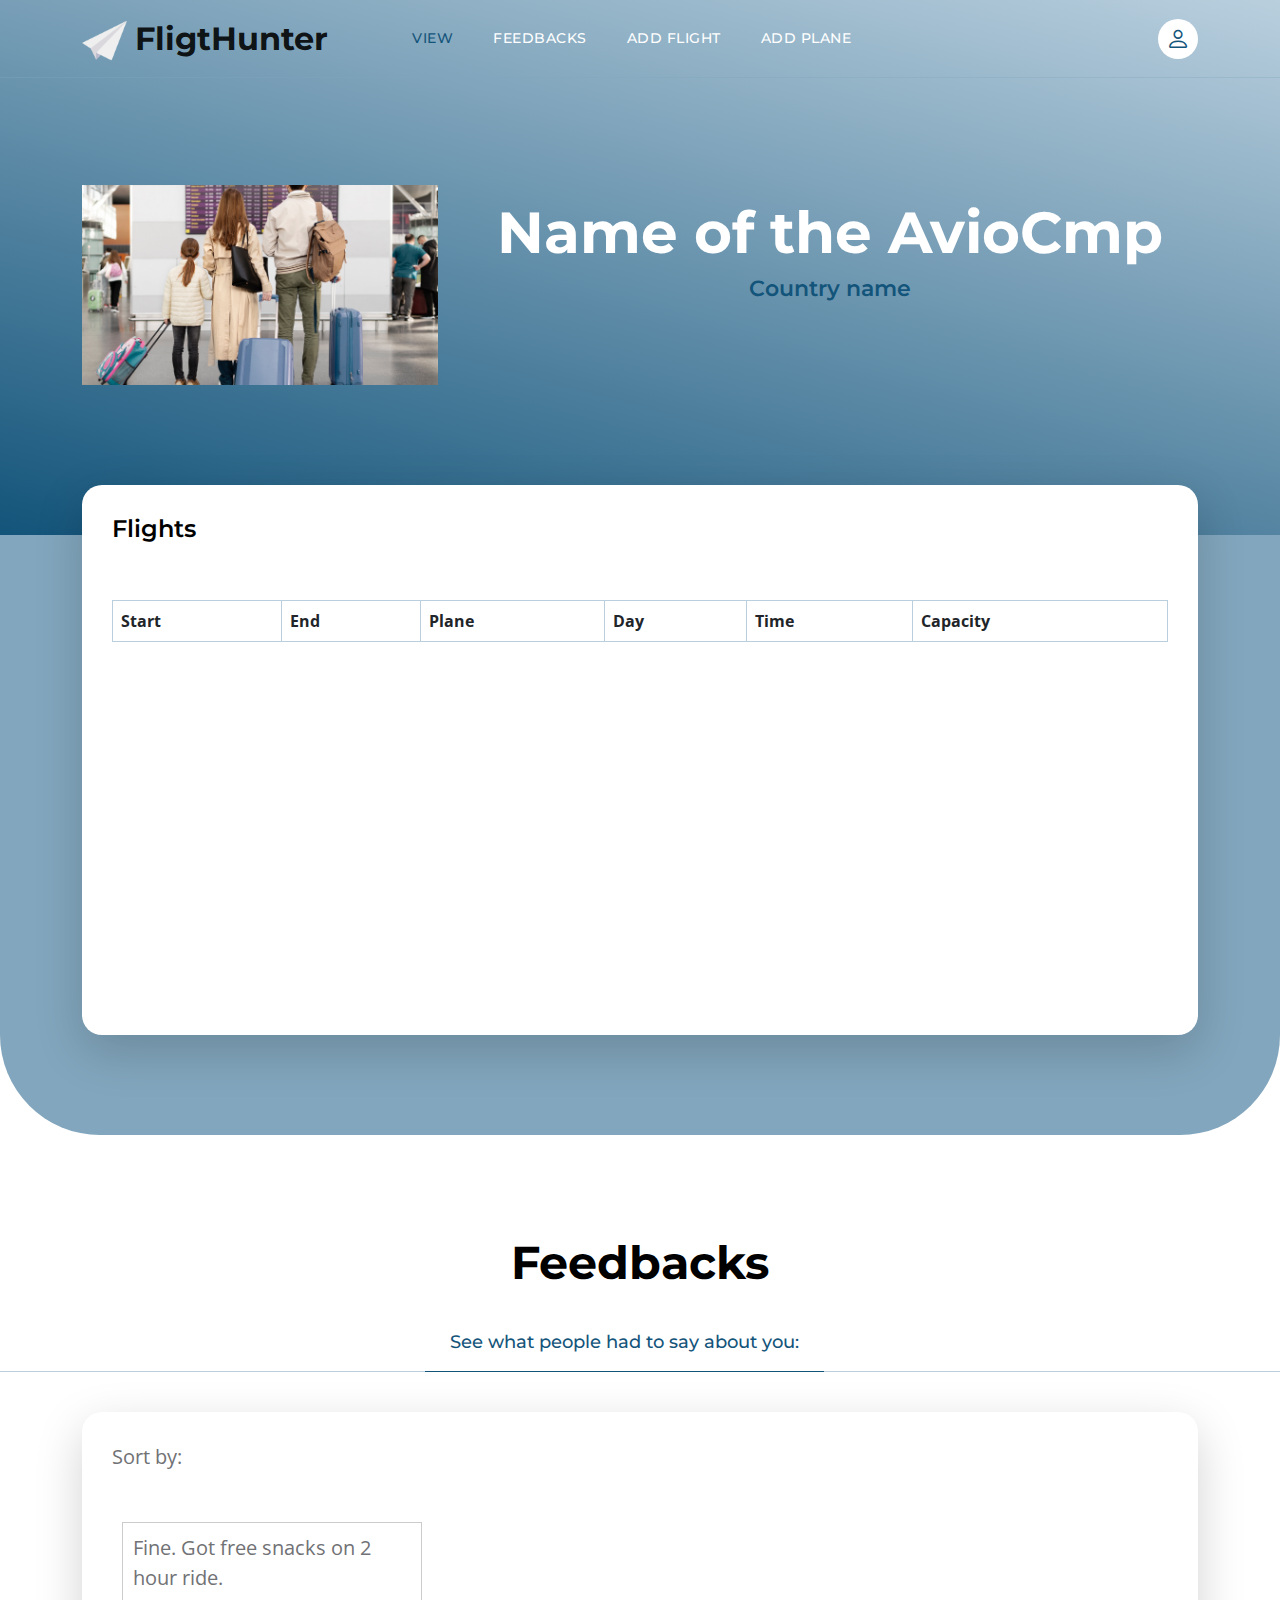
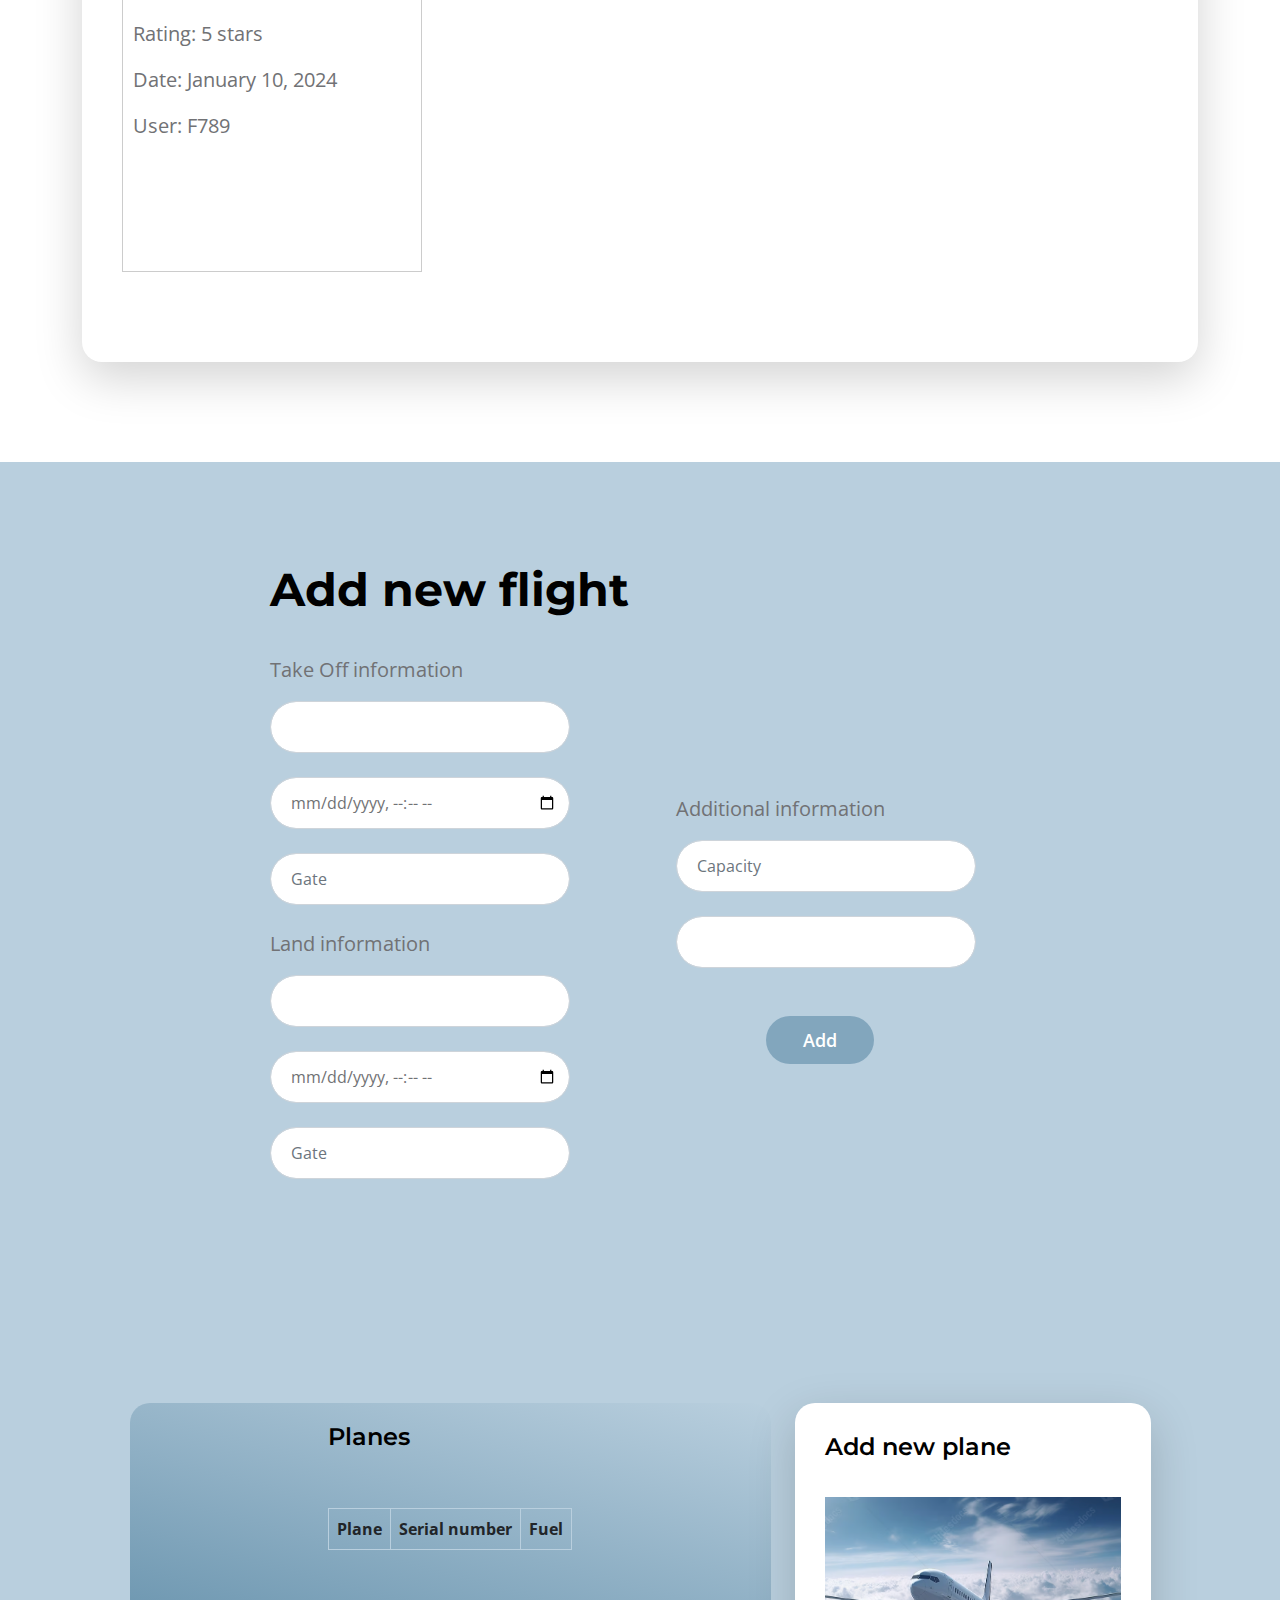
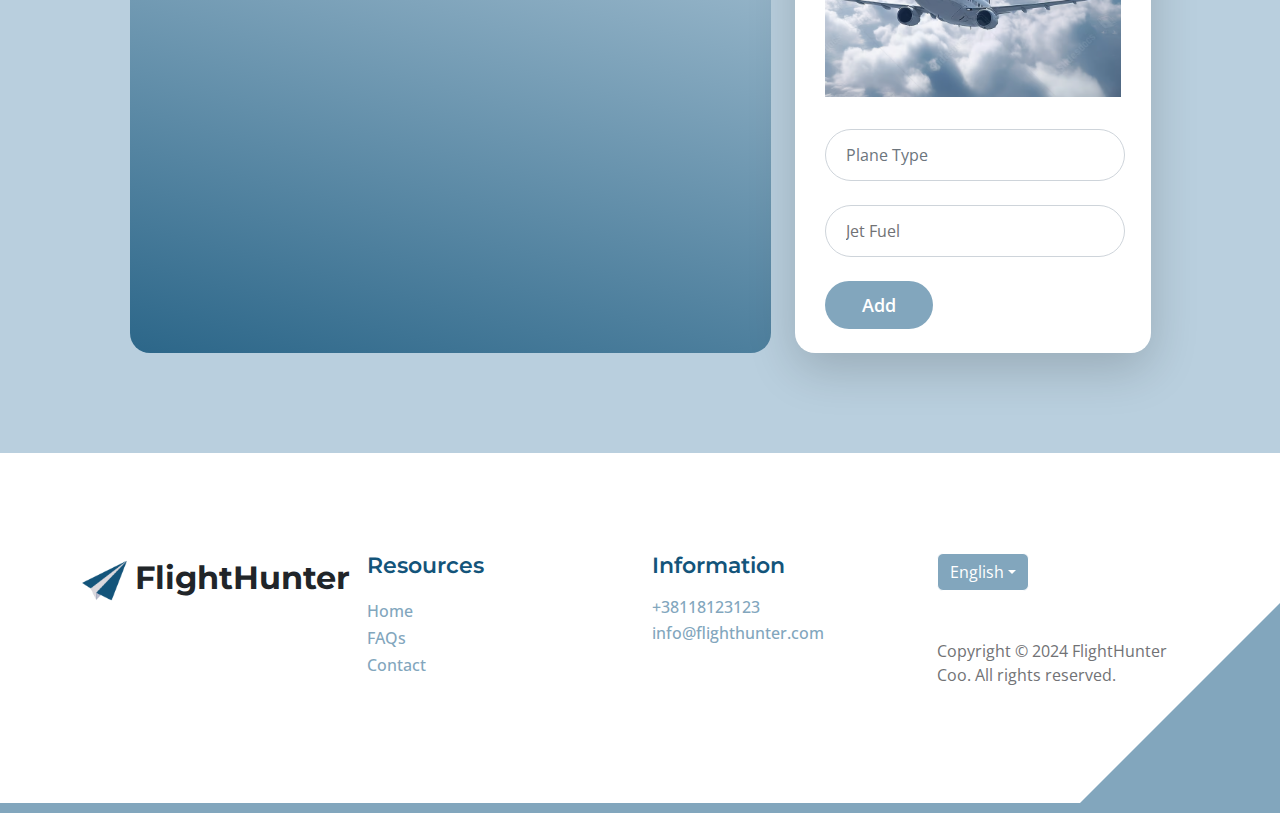
==== commit 8fbc4caf: "kupovina karata, pretraga letova xD za masu <3" ====
--- a/Client/companies.html
+++ b/Client/companies.html
@@ -17,7 +17,7 @@
             <div class="container">
                 <a class="navbar-brand" href="#top">
                     <img src="images/logo.png" style="height: 45px;" alt="FlightHunter Logo">
-                    <span>FlightHunter</span>
+                    <span>FligtHunter</span>
                 </a>
                 <div class="d-lg-none ms-auto me-4">
                     <a href="#top" class="navbar-icon bi-person smoothscroll"></a>
@@ -47,7 +47,7 @@
                     <div class="d-none d-lg-block nav-item dropdown">
                         <a href="login-register.html" id="button" class="navbar-icon bi-person smoothscroll inactive" role="button" data-bs-toggle="dropdown" aria-expanded="false"></a>
                         <ul class="dropdown-menu dropdown-menu-light" aria-labelledby="navbarLightDropdownMenuLink">
-                          <button class="dropdown-item signOut" id="button" type="button">Sign Out</button>
+                          <button class="dropdown-item signOutBtn" id="button" type="button">Sign Out</button>
                         </ul>
                     </div>
                     </div>
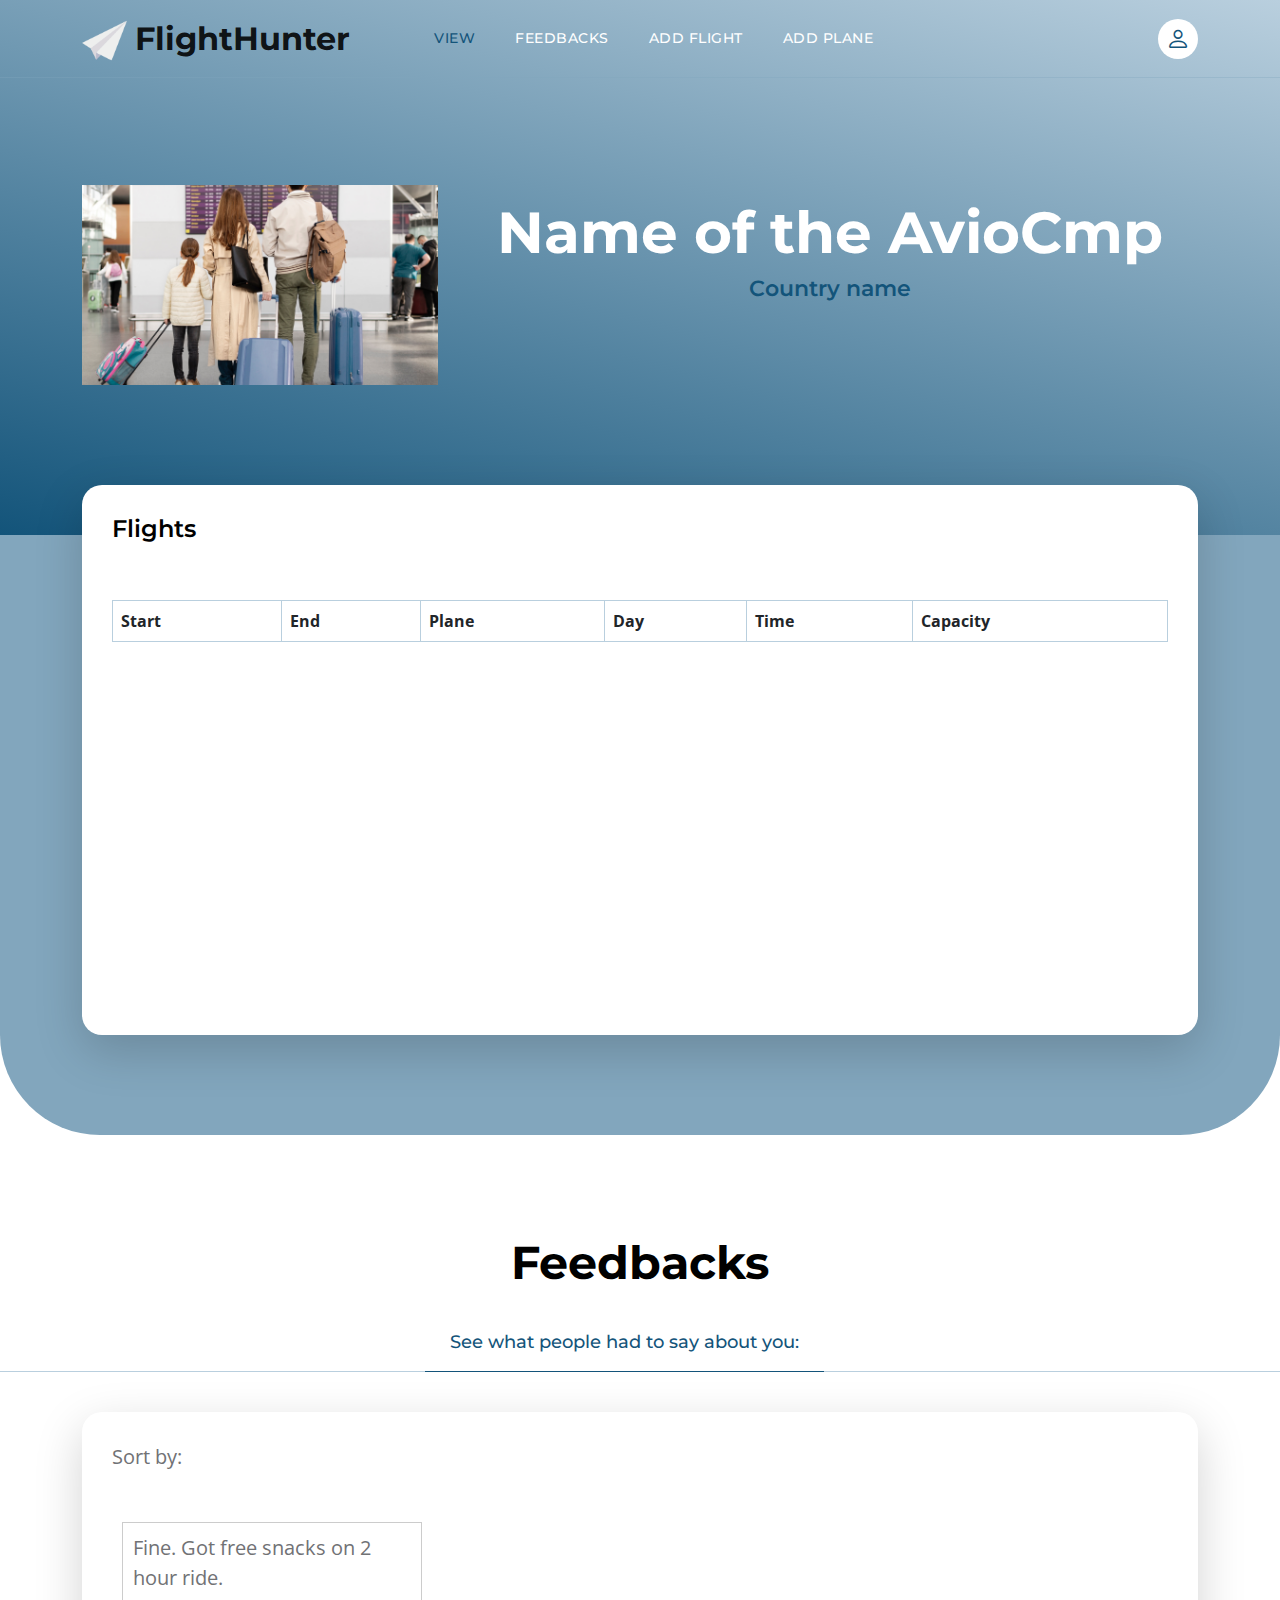
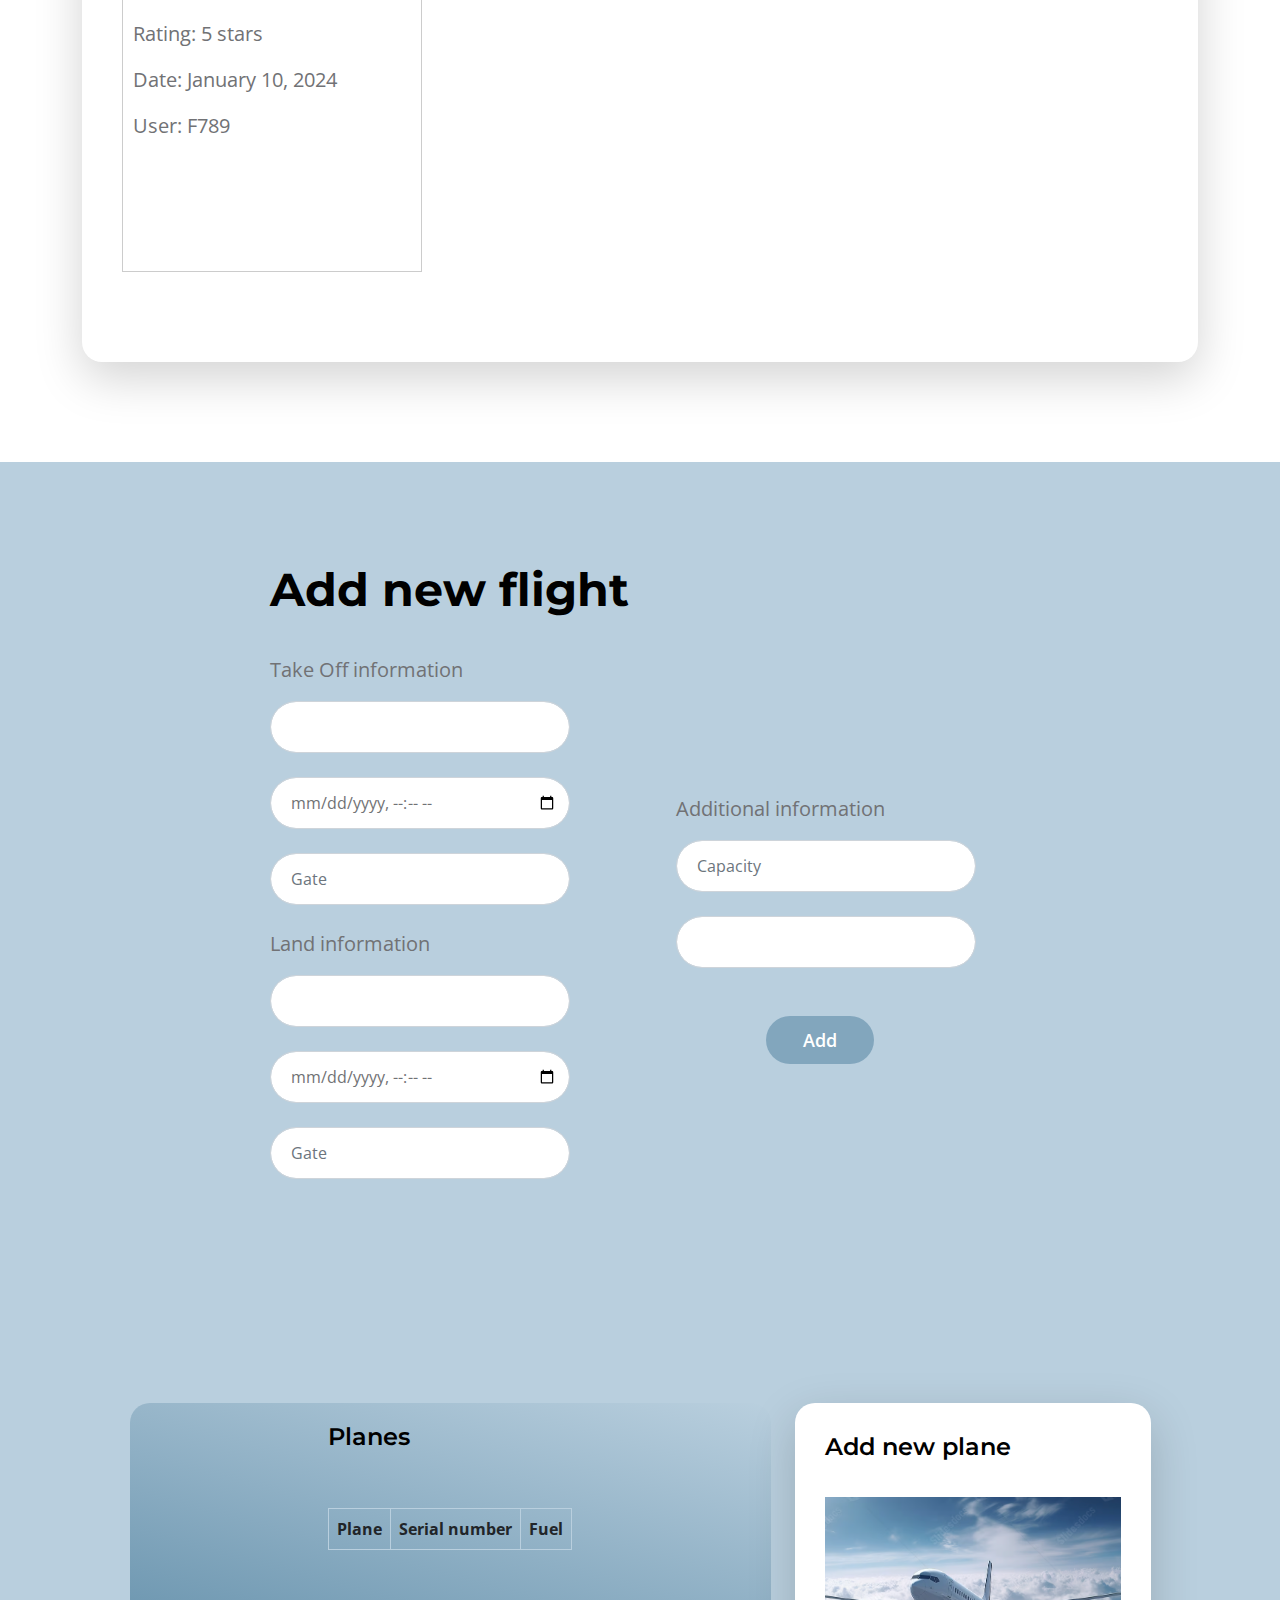
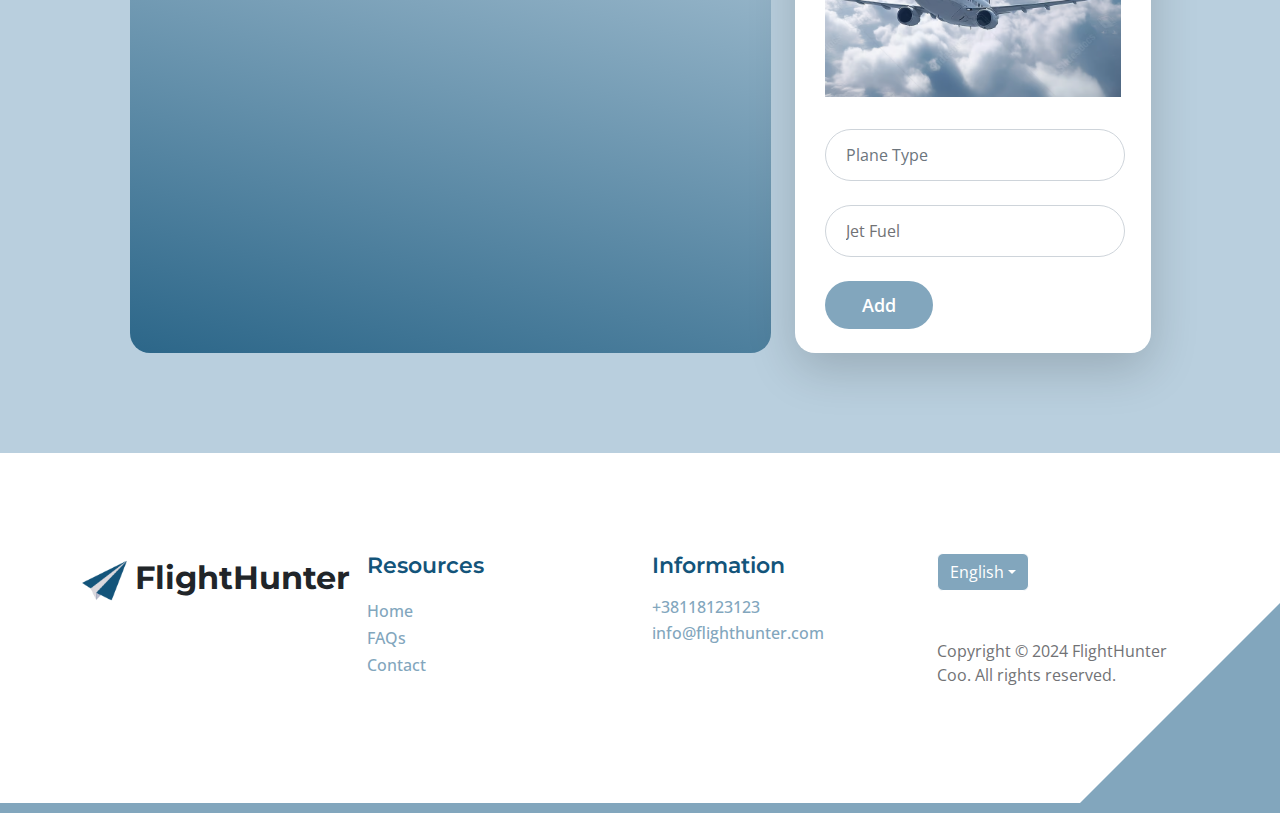
==== commit a76b0b38: "Merge branch 'main' of https://github.com/LukaDj01/FlightHunter---WebApp" ====
--- a/Client/companies.html
+++ b/Client/companies.html
@@ -17,7 +17,7 @@
             <div class="container">
                 <a class="navbar-brand" href="#top">
                     <img src="images/logo.png" style="height: 45px;" alt="FlightHunter Logo">
-                    <span>FligtHunter</span>
+                    <span>FlightHunter</span>
                 </a>
                 <div class="d-lg-none ms-auto me-4">
                     <a href="#top" class="navbar-icon bi-person smoothscroll"></a>
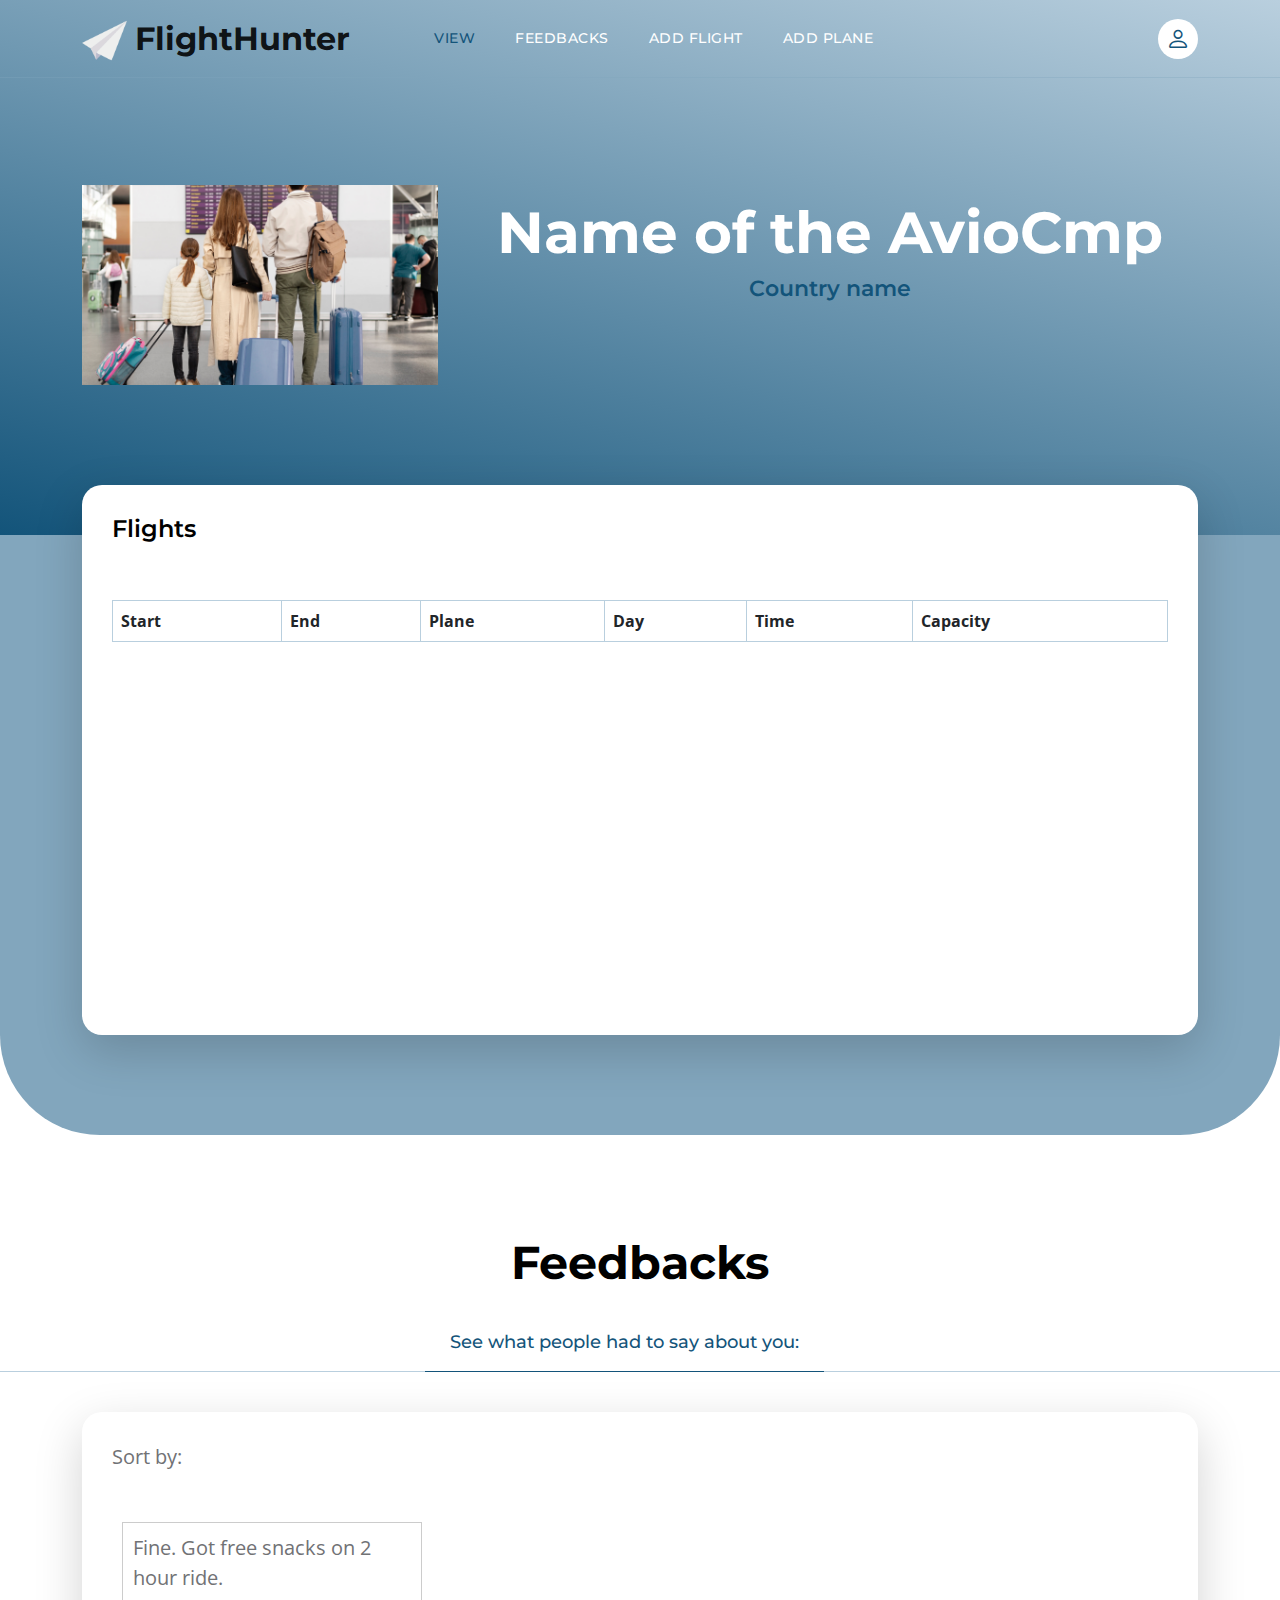
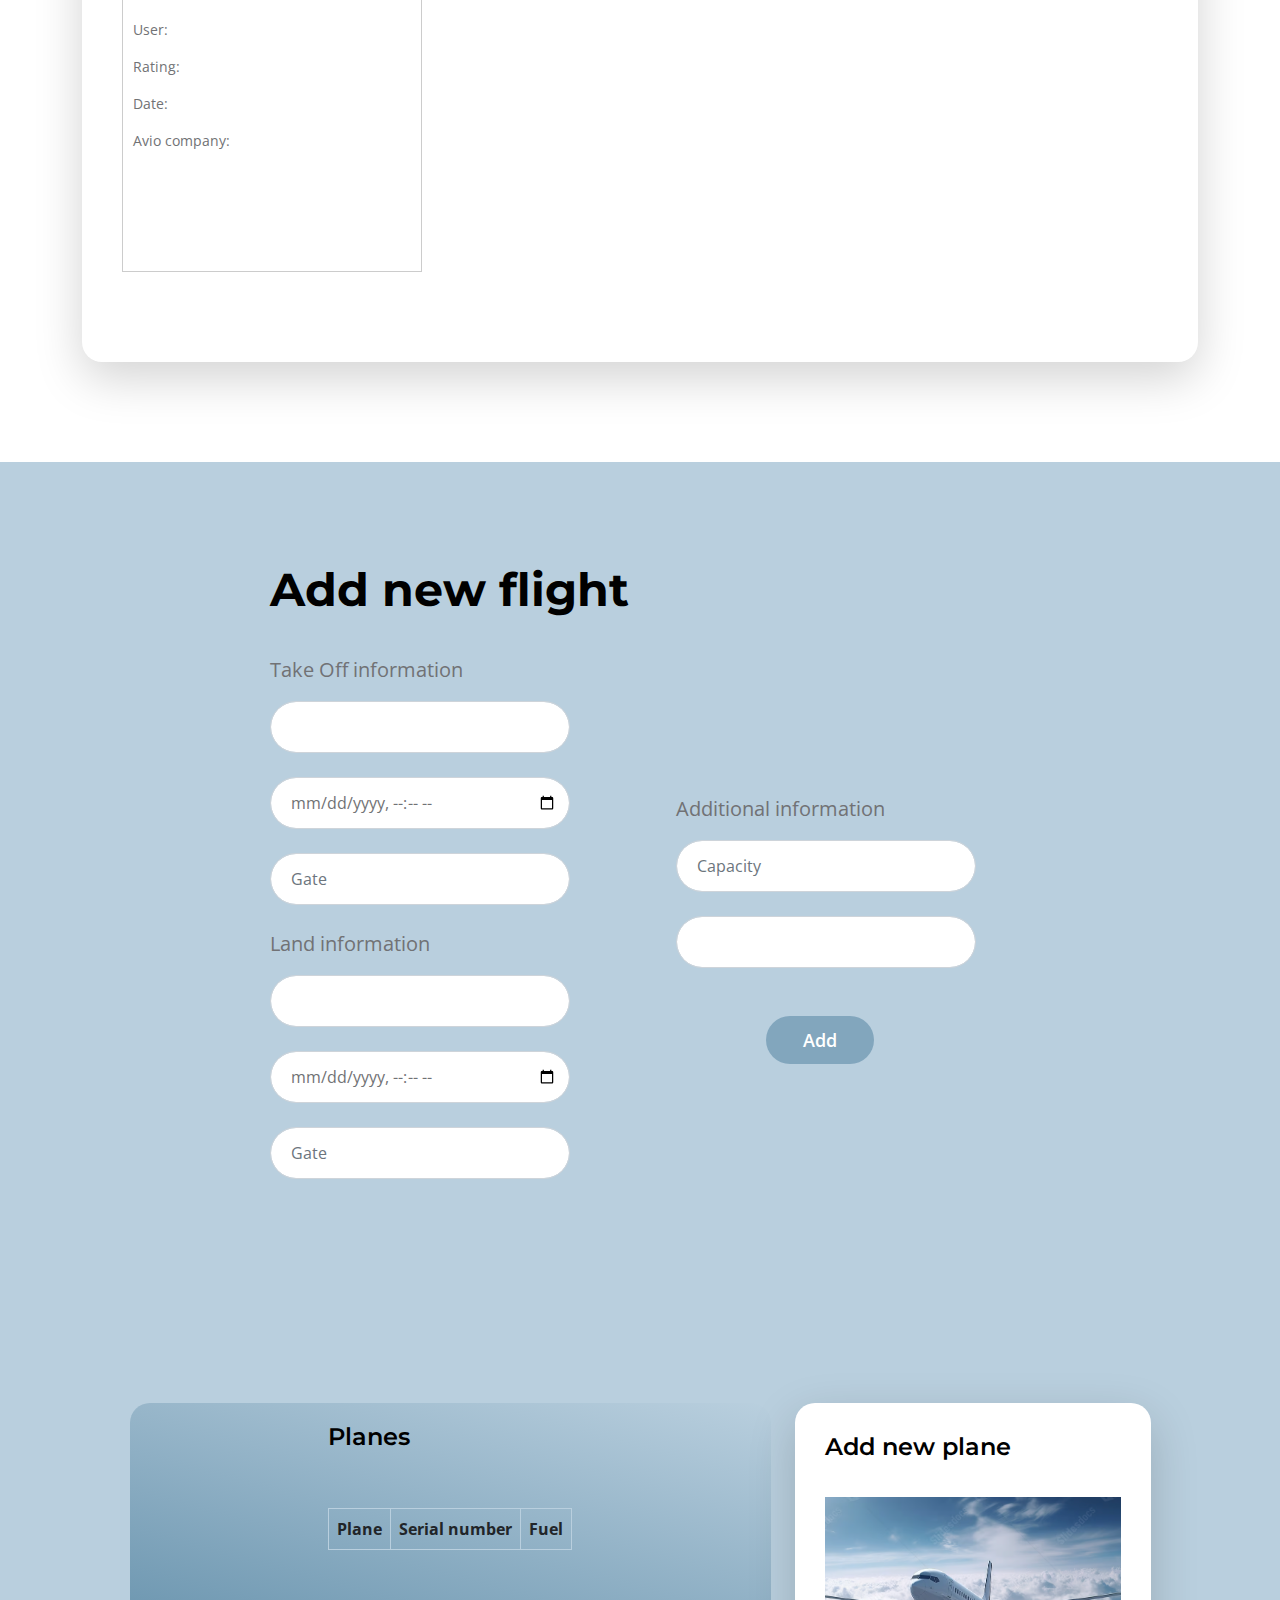
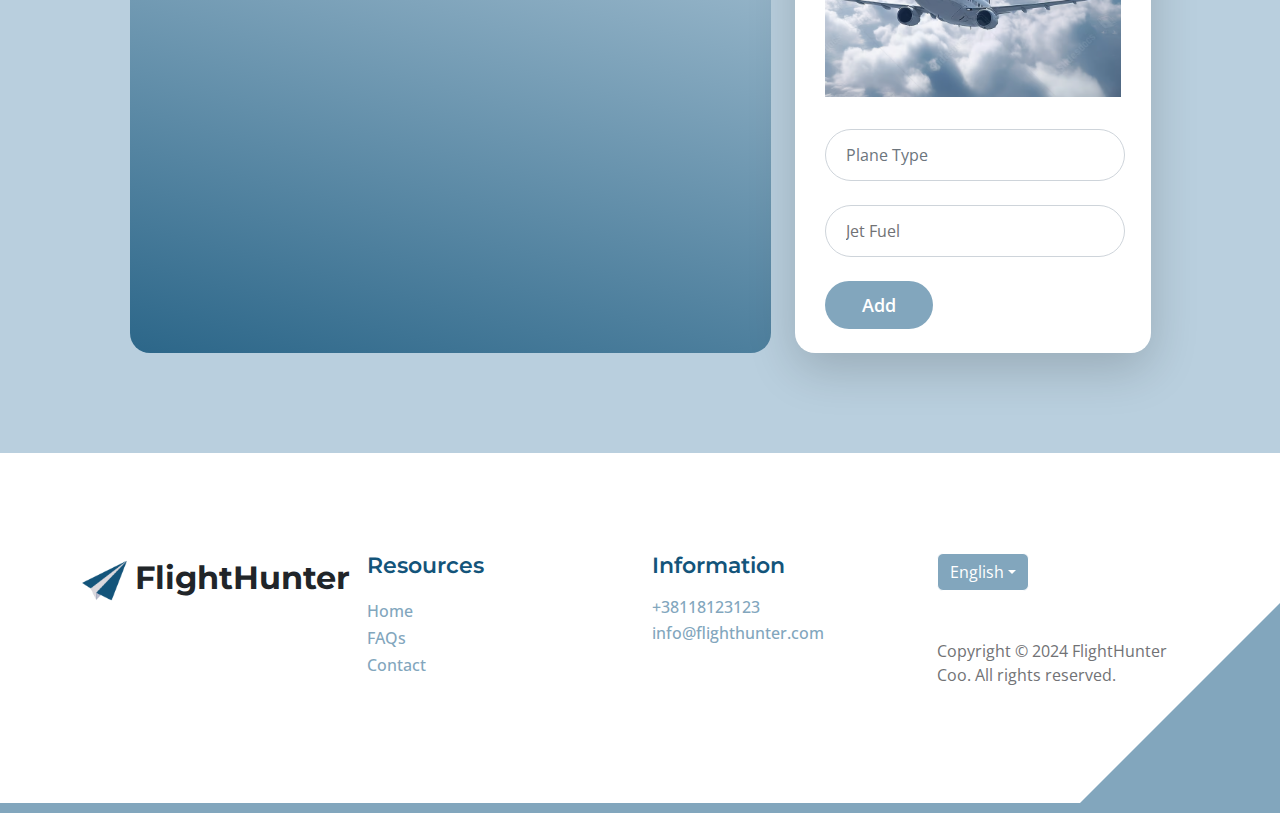
==== commit d8dd14cf: "vraca feedback-ove" ====
--- a/Client/companies.html
+++ b/Client/companies.html
@@ -44,11 +44,8 @@
                                                 
                     </ul>
                     <!--LOGOVANJE/PRIJAVLJIVANJE-->
-                    <div class="d-none d-lg-block nav-item dropdown">
-                        <a href="login-register.html" id="button" class="navbar-icon bi-person smoothscroll inactive" role="button" data-bs-toggle="dropdown" aria-expanded="false"></a>
-                        <ul class="dropdown-menu dropdown-menu-light" aria-labelledby="navbarLightDropdownMenuLink">
-                          <button class="dropdown-item signOutBtn" id="button" type="button">Sign Out</button>
-                        </ul>
+                    <div class="d-none d-lg-block">
+                        <a href="#top" id="button" class="navbar-icon bi-person smoothscroll"></a>
                     </div>
                     </div>
                 </div>
@@ -124,9 +121,10 @@
                                     <div class="comment-container">
                                         <p class="comment">Fine. Got free snacks on 2 hour ride.</p>
                                     </div>
-                                    <p class="rate">Rating: 5 stars</p>
-                                    <p class="date">Date: January 10, 2024</p>
-                                    <p class="user">User: F789</p>
+                                    <p class="user" style="font-size: 14px">User: <b></b></p>
+                                    <p class="rate" style="font-size: 14px">Rating:</p>
+                                    <p class="date" style="font-size: 14px">Date:</p>
+                                    <p class="avioCompany" style="font-size: 14px">Avio company:</p>
                                 </div>
                             </div>                            
                         </div>
@@ -292,6 +290,7 @@
         <script src="js/click-scroll.js"></script>
         <script src="js/custom.js"></script>
         <script src="js/companyView.js" type="module"></script>
+        <!--<script src="js/feedbacks.js" type="module"></script>-->
 
     </body>
     </html>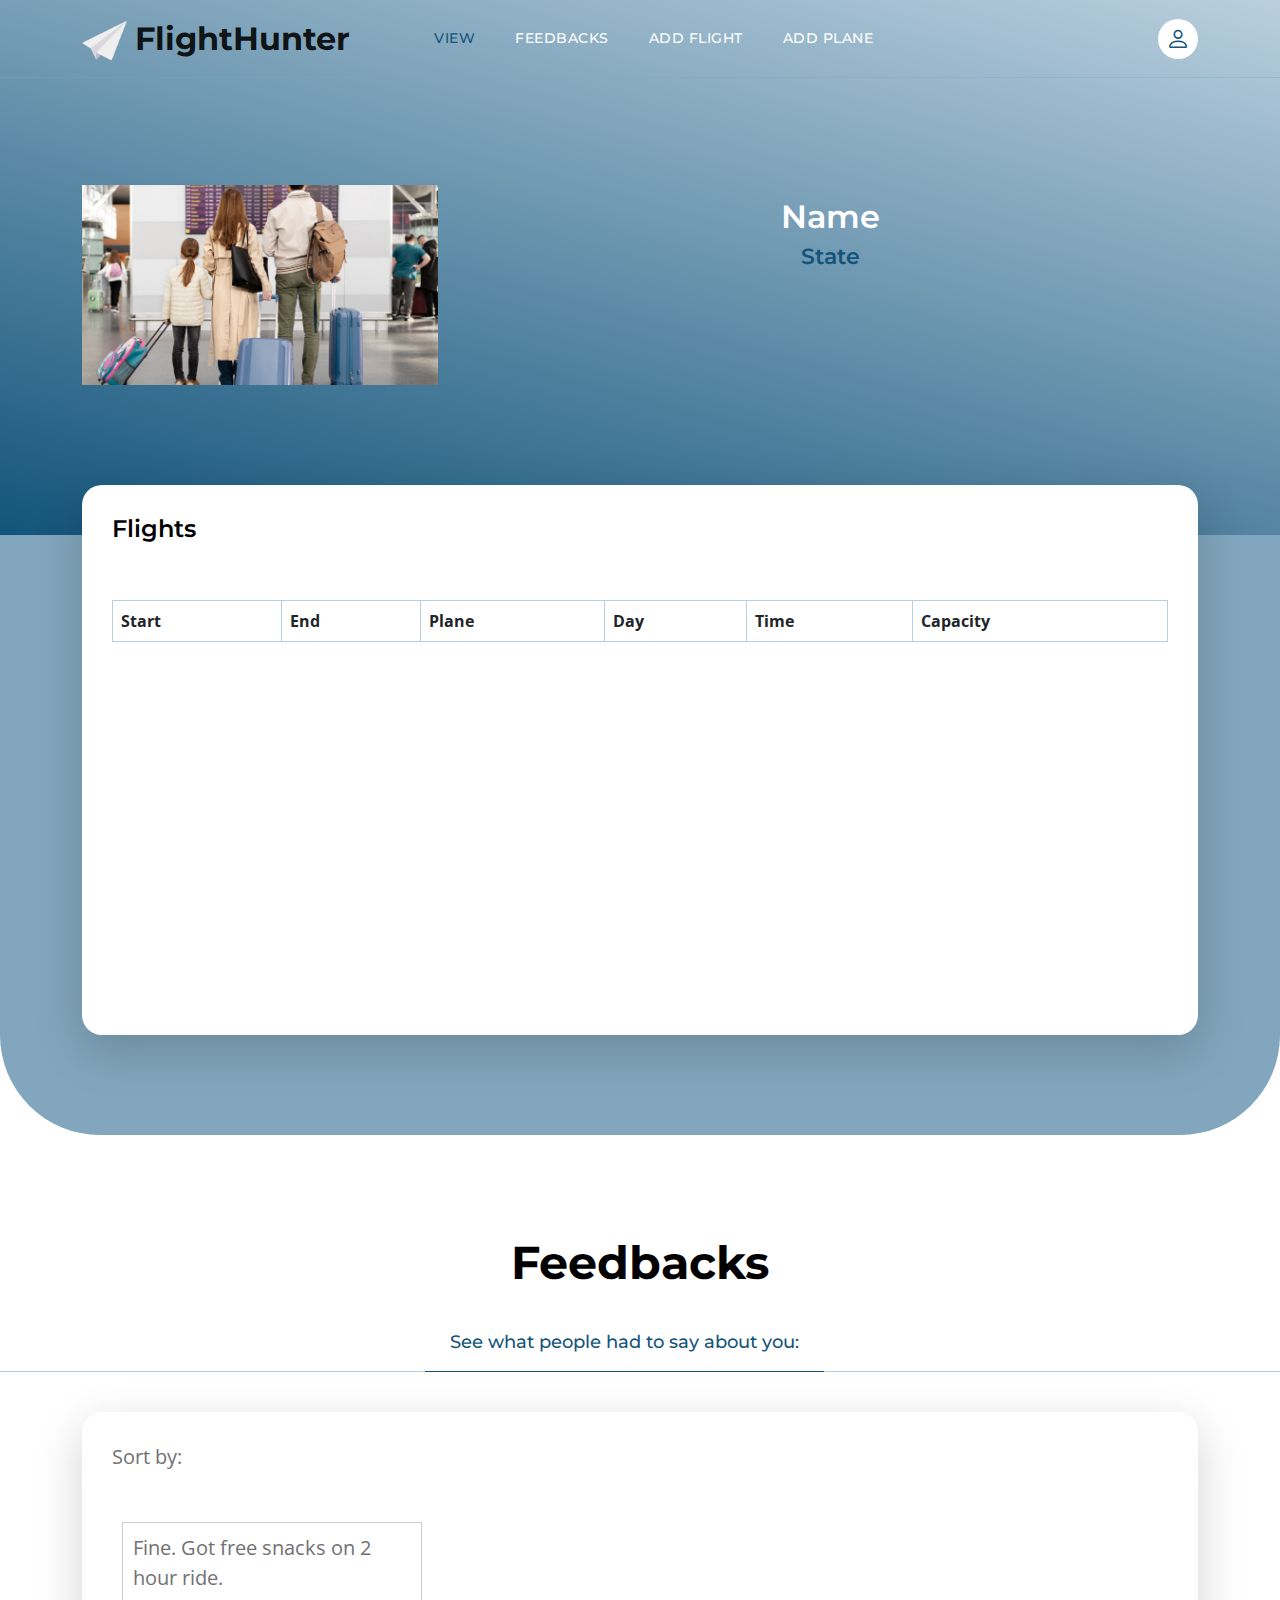
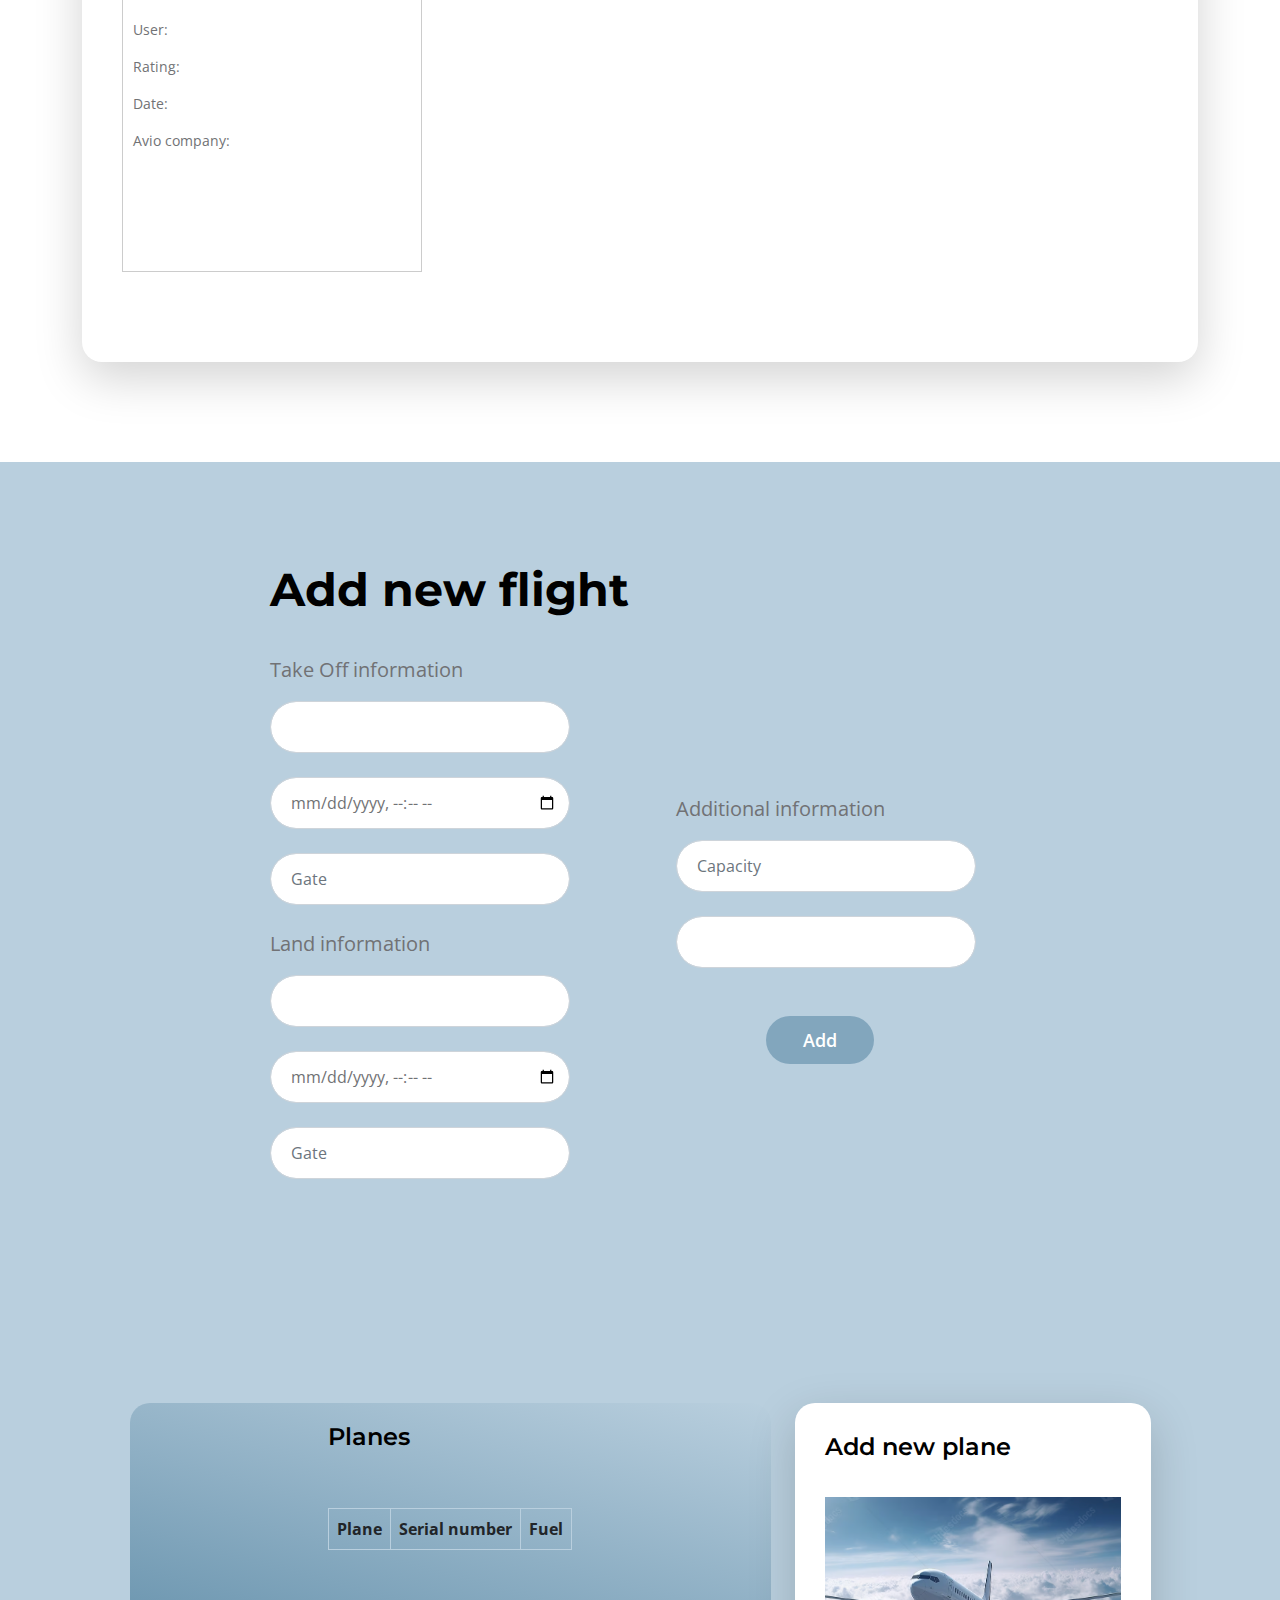
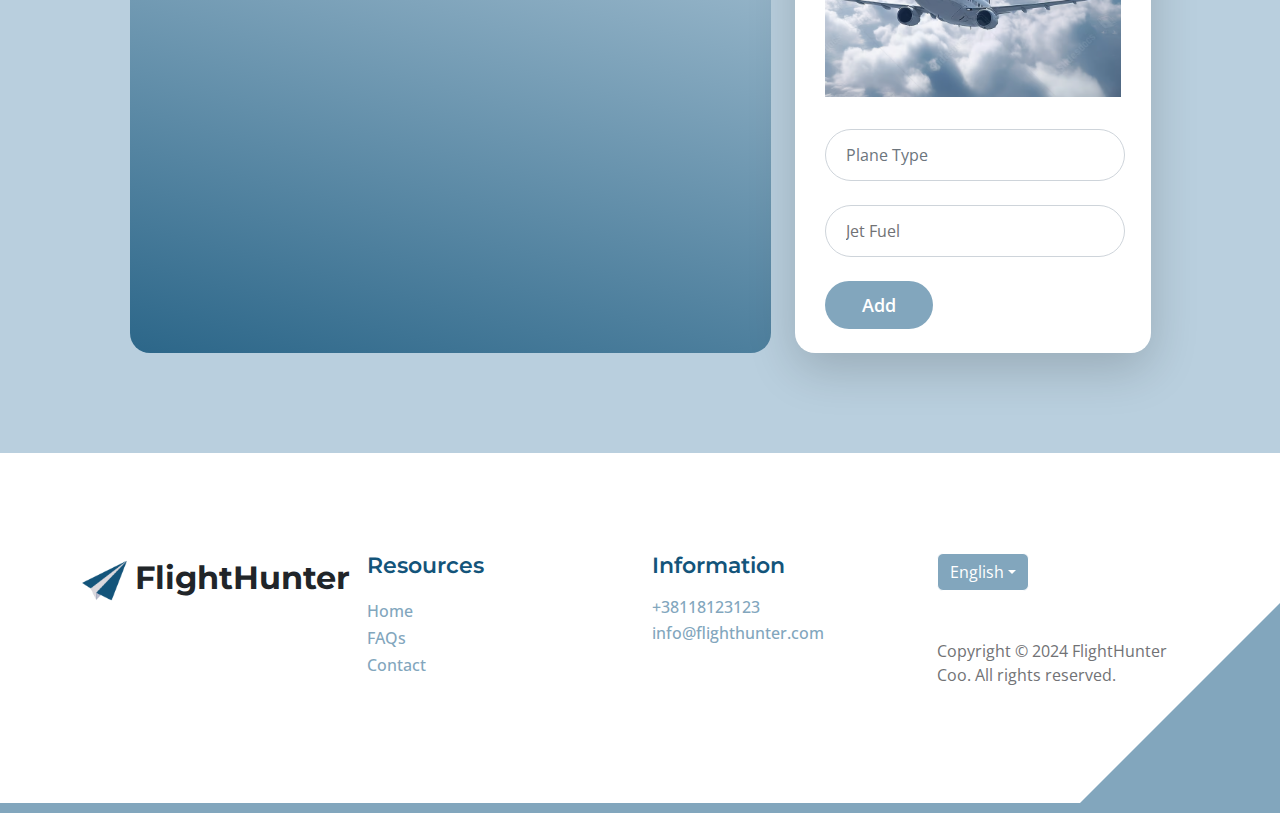
==== commit 7d2ade7d: "rad na prikazu i sort za feedback" ====
--- a/Client/companies.html
+++ b/Client/companies.html
@@ -44,8 +44,11 @@
                                                 
                     </ul>
                     <!--LOGOVANJE/PRIJAVLJIVANJE-->
-                    <div class="d-none d-lg-block">
-                        <a href="#top" id="button" class="navbar-icon bi-person smoothscroll"></a>
+                    <div class="d-none d-lg-block nav-item dropdown">
+                        <a href="login-register.html" id="button" class="navbar-icon bi-person smoothscroll inactive" role="button" data-bs-toggle="dropdown" aria-expanded="false"></a>
+                        <ul class="dropdown-menu dropdown-menu-light" aria-labelledby="navbarLightDropdownMenuLink">
+                          <button class="dropdown-item signOutBtn" id="button" type="button">Sign Out</button>
+                        </ul>
                     </div>
                     </div>
                 </div>
@@ -61,8 +64,8 @@
                     <div class="col-lg-8 col-12 mx-auto">
                         
                         <br><br>
-                        <h1 class="text-white text-center">Name of the AvioCmp</h1>
-                        <h6 class="text-center">Country name</h6>
+                        <h3 class="text-white text-center name">Name</h1>
+                            <h6 class="text-center statte">State</h6>
                     </div>
                 </div>
             </div>
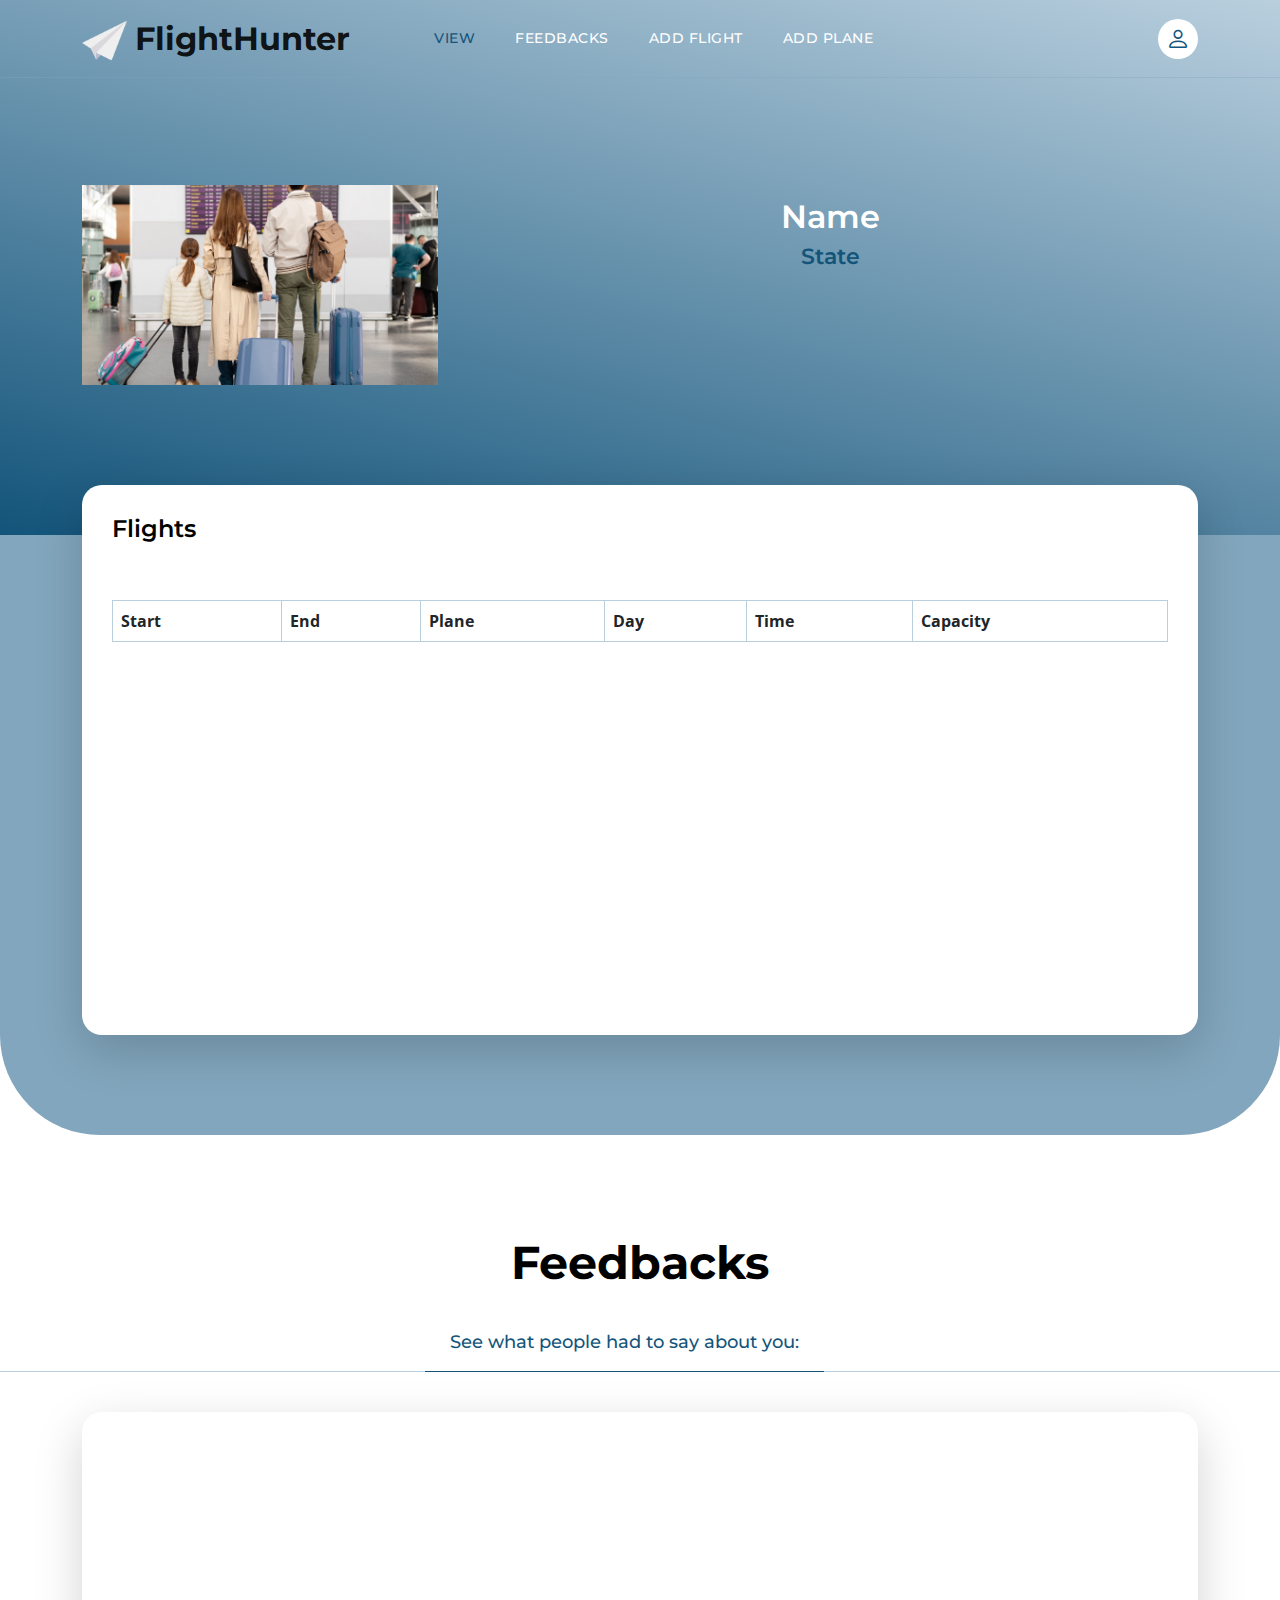
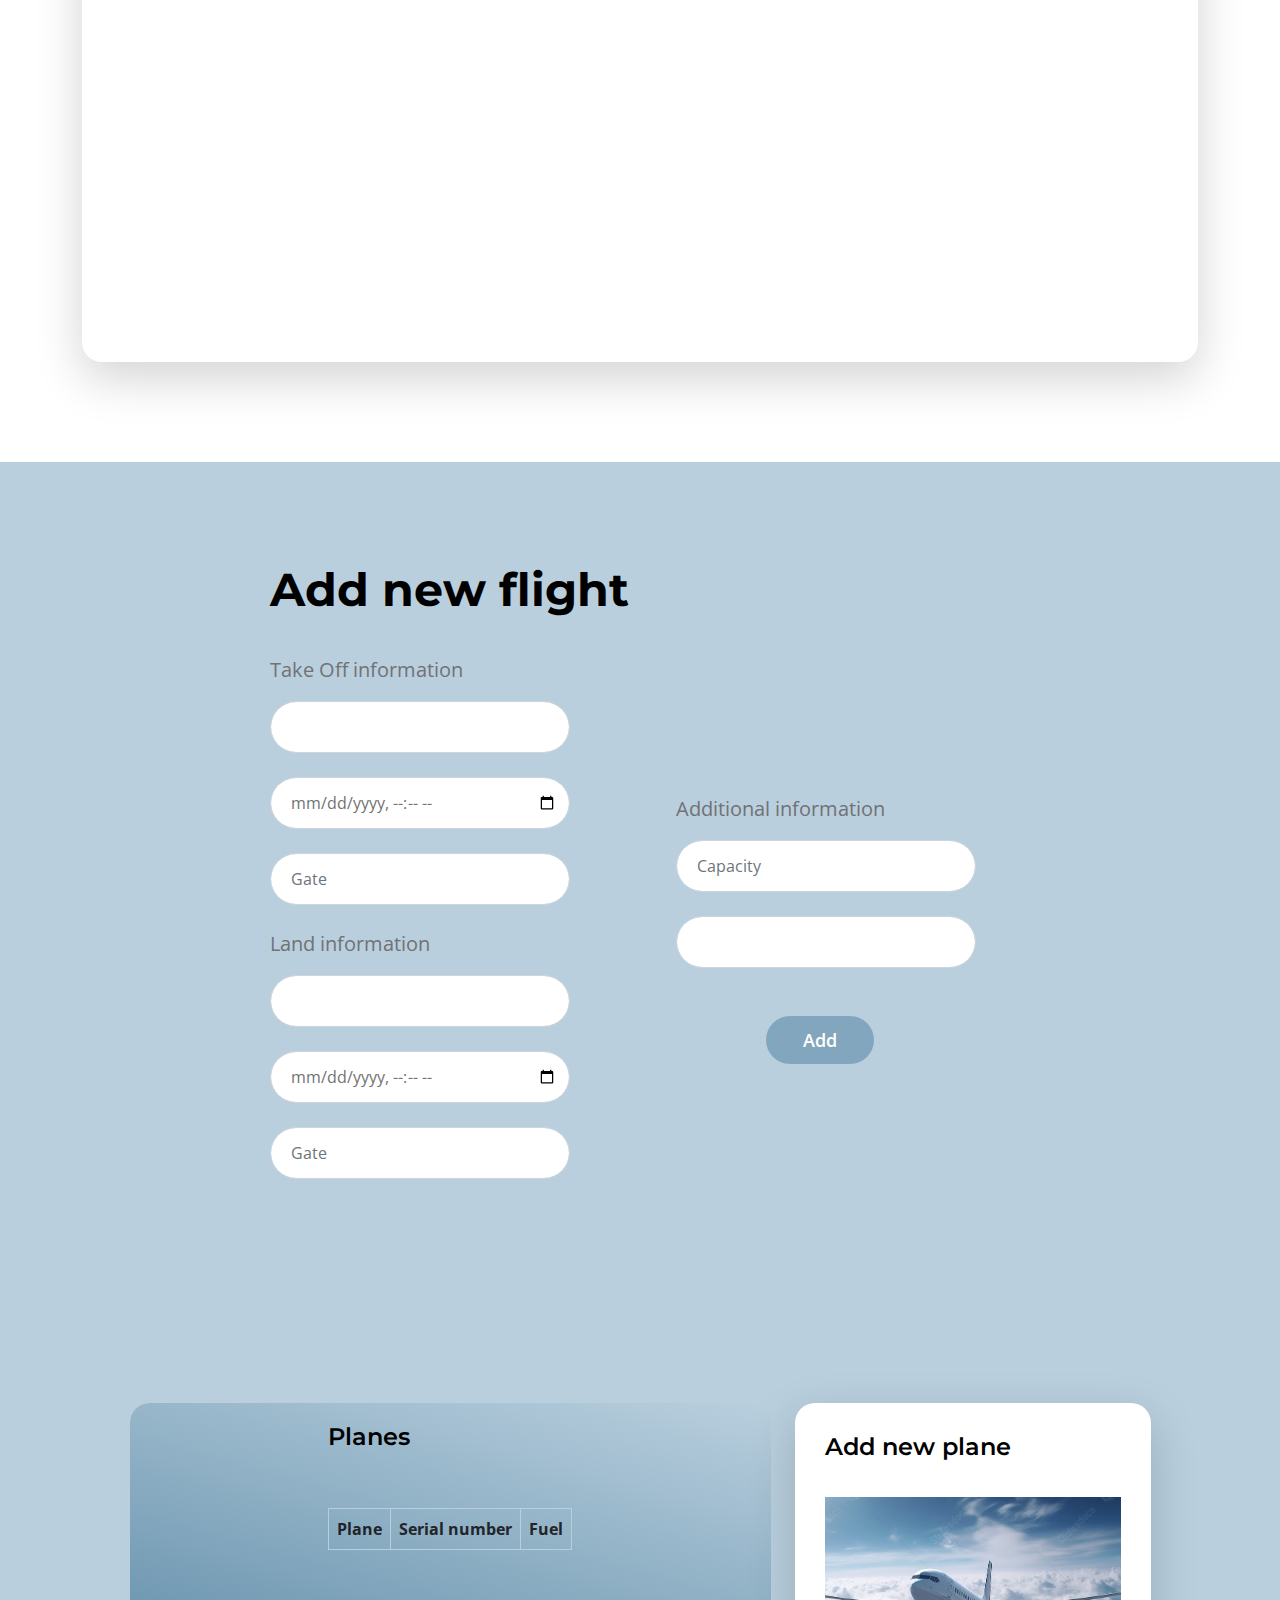
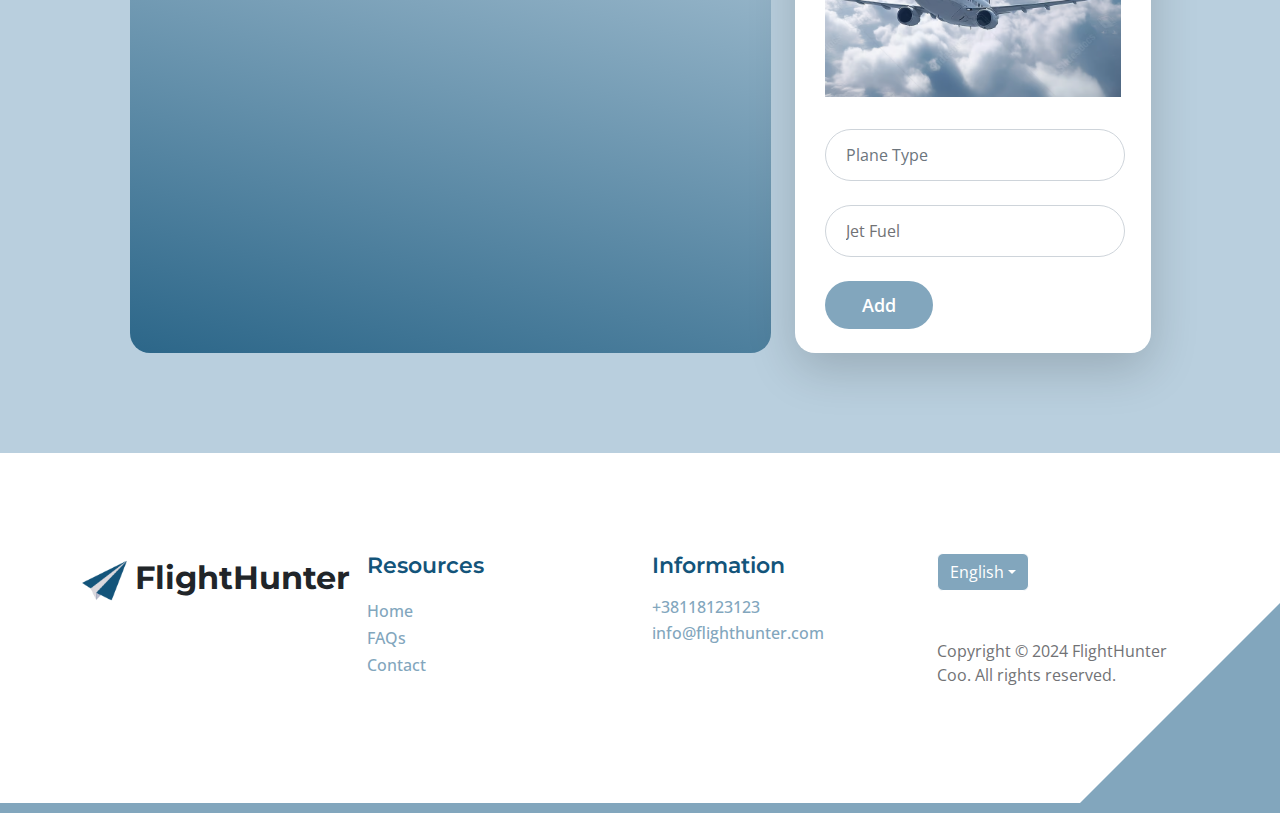
==== commit 778389dd: "novo" ====
--- a/Client/companies.html
+++ b/Client/companies.html
@@ -65,7 +65,7 @@
                         
                         <br><br>
                         <h3 class="text-white text-center name">Name</h1>
-                            <h6 class="text-center statte">State</h6>
+                            <h6 class="text-center state">State</h6>
                     </div>
                 </div>
             </div>
@@ -117,18 +117,10 @@
                     <div class="col-lg-14 col-12 mb-0" >
                         <div class="custom-block bg-white shadow-lg">
                             <div>
-                                <p>Sort by:  </p>
+                                <!-- <p>Sort by:  </p> -->
                             </div><br>
                             <div class="feedback-container feedbackList">
-                                <div class="feedback-item">
-                                    <div class="comment-container">
-                                        <p class="comment">Fine. Got free snacks on 2 hour ride.</p>
-                                    </div>
-                                    <p class="user" style="font-size: 14px">User: <b></b></p>
-                                    <p class="rate" style="font-size: 14px">Rating:</p>
-                                    <p class="date" style="font-size: 14px">Date:</p>
-                                    <p class="avioCompany" style="font-size: 14px">Avio company:</p>
-                                </div>
+                                
                             </div>                            
                         </div>
                     </div>
